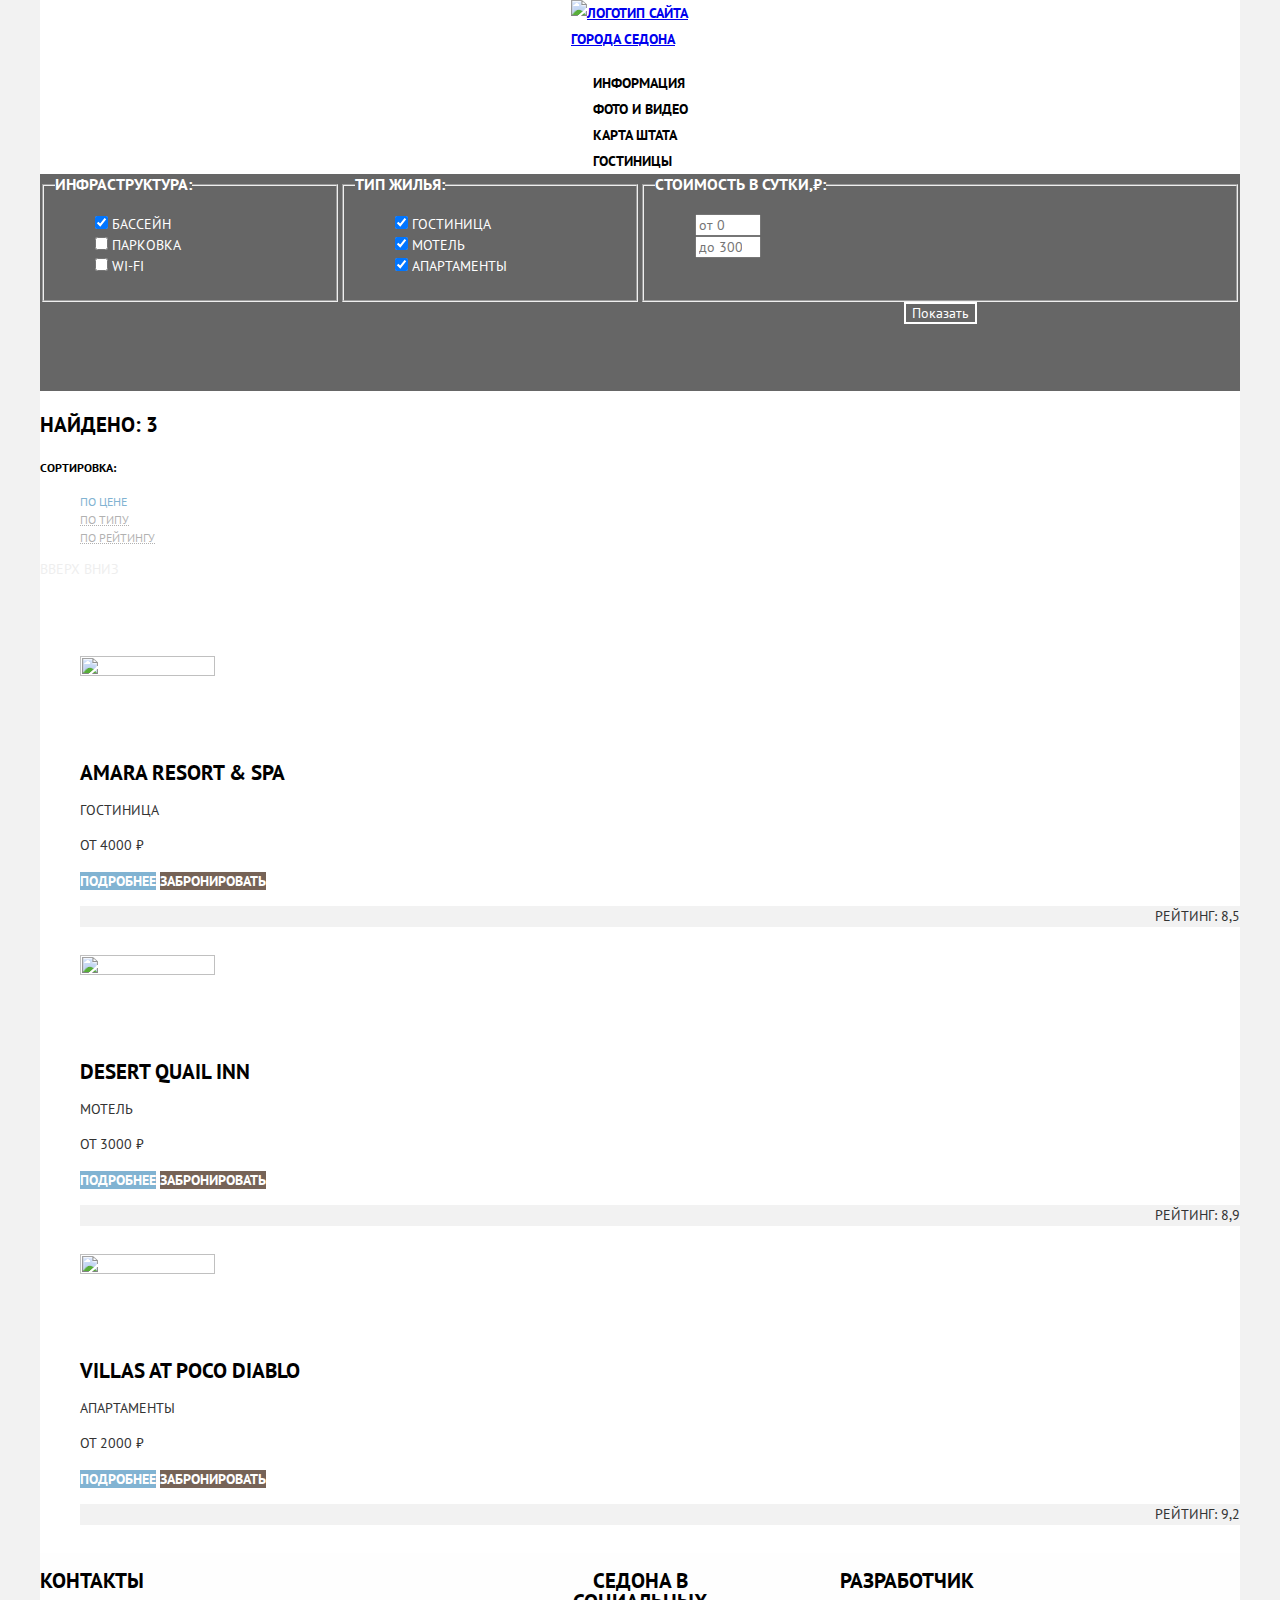
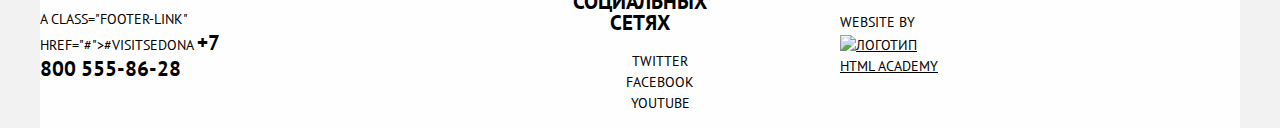
==== catalog.html @ a3d682d3 "Сетка на гридах для внутренней страницы" ====
<!DOCTYPE html>
<html lang="ru">
  <head>
    <meta charset="UTF-8">
    <title>HTML Academy: Седона</title>
    <link rel="icon" href="favicon.ico">
    <link rel="stylesheet" href="https://fonts.googleapis.com/css2?family=PT+Sans:wght@400;700&display=swap">
    <link href="css/normalize.css" rel="stylesheet">
    <link href="css/style.css" rel="stylesheet"> 
  </head>

  <body class="page-body">

    <div class="container">
      <header class="main-header">
        <nav class="main-navigation">
          <a class="main-header-logo" href="index.html">
            <img class="images" src="img/logo.png" width="138" height="70" alt="Логотип сайта города Седона">
          </a>
          <ul class="site-navigation">
            <li><a href="#">Информация</a></li>
            <li><a href="#">Фото и видео</a></li>
            <li><a href="#">Карта штата</a></li>
            <li><a>Гостиницы</a></li>
          </ul>         
        </nav> 
      </header>

      <main class="catalog-container">
        
        <!--<h1 class="visually-hidden">Каталог гостиниц</h1>-->
        <section class="filters">
          <!--<h2 class="visually-hidden">Критерии поиска</h2>-->
          <form class="filter" action="https://echo.htmlacademy.ru" method="get">
            <fieldset>
              <legend>Инфраструктура:</legend>
              <ul>
                <li class="filter-option">
                  <input class="filter-input-checkbox" type="checkbox" name="pool" id="pool-filter" checked>
                  <label for="pool-filter">Бассейн</label>
                </li>
                <li class="filter-option">
                  <input class="filter-input-checkbox" type="checkbox" name="parking" id="parking-filter">
                  <label for="parking-filter">Парковка</label>
                </li>
                <li class="filter-option">
                  <input class="filter-input-checkbox" type="checkbox" name="Wi-Fi" id="wi-fi-filter" />
                  <label for="wi-fi-filter">Wi-Fi</label>
                </li>
              </ul>
            </fieldset>
            <fieldset>
              <legend>Тип жилья:</legend>
              <ul>
                <li class="filter-option">
                  <input class="filter-input-checkbox" type="checkbox" name="hotel" id="hotel-filter" checked>
                  <label for="hotel-filter">Гостиница</label>
                </li>
                <li class="filter-option">
                  <input class="filter-input-checkbox" type="checkbox" name="motel" id="motel-filter" checked>
                  <label for="motel-filter">Мотель</label>
                </li>
                <li class="filter-option">
                  <input class="filter-input-checkbox" type="checkbox" name="apartments" id="apartments-filter" checked>
                  <label for="apartments-filter">Апартаменты</label>
                </li>
              </ul>
            </fieldset>
            <fieldset>
              <legend>Стоимость в сутки,<span>&#8381;</span>:</legend>
              <ul>
                <li>
                  <input type="number" name="cost" id="cost-from" value="min" placeholder="от 0" min="0" max="3000">
                  <label for="cost-from"></label>
                </li>
                <li>
                  <input type="number" name="cost" id="cost-up-to" value="max" placeholder="до 3000" min="0" max="3000"/>
                  <label for="cost-up-to"></label>
                </li>
              </ul>
              <!--
                <div>
                  <button class="cost-from-button" type="button">От</button>
                  <button class="cost-up-to-button" type="button">До</button>
                </div>
              -->
            </fieldset>
            <button class="filter-button" type="submit">Показать</button>
          </form>
        </section>
        <section class="catalog">
          <!--<h2 class="visually-hidden">Результаты поиска</h2>-->
          <div class="sorting">
            <h3>Найдено: 3</h3>
            <h4>Сортировка:</h4>
              <ul class="sorting-list">
                <li class="sorting-current"><a>По цене</a></li>
                <li><a href="#">По типу</a></li>
                <li><a href="#">По рейтингу</a></li>
              </ul>
            <div class="pages">  
            <a href="#">ВВерх</a>
            <a href="#">Вниз</a>
            </div>
          </div>  
          <!--<h5 class="visually-hidden">Подробное описание</h5>-->
            <ul class="catalog-list">
              <li class="catalog-item">
                <p>
                  <img class="images" src="img/catalog/hotel.jpg" width="135" height="90" alt="" >
                </p>
                <a class="title-item" href="#">Amara Resort & Spa</a>
                <!--Здесь будут звёзды -->
                <p>Гостиница</p>
                <p>От 4000 <span>&#8381;</span></p>
                <a class="detailed-button" href="#">Подробнее</a>
                <a class="order-button" href="#">Забронировать</a>
                <p class="rating">Рейтинг: 8,5</p>
              </li>
              <li class="catalog-item">
                <p>
                  <img class="images" src="img/catalog/motel.jpg" width="135" height="90" alt="" >
                </p>
                <a class="title-item" href="#">Desert Quail Inn</a>
                <!--Здесь будут звёзды -->
                <p>Мотель</p>
                <p>От 3000 <span>&#8381;</span></p>
                <a class="detailed-button"  href="#">Подробнее</a>
                <a class="order-button" href="#">Забронировать</a>
                <p class="rating">Рейтинг: 8,9</p>
              </li>
              <li class="catalog-item">
                <p>
                  <img class="images" src="img/catalog/apartments.jpg" width="135" height="90" alt="">
                </p>
                <a class="title-item" href="#">Villas at Poco Diablo</a>
                <!--Здесь будут звёзды -->
                <p>Апартаменты</p>
                <p>От 2000 <span>&#8381;</span></p>
                <a class="detailed-button" href="#">Подробнее</a>
                <a class="order-button" href="#">Забронировать</a>
                <p class="rating">Рейтинг: 9,2</p>
              </li>
            </ul>
        </section>
      </main>

      <footer class="main-footer">
        <div class="footer-container">
          <section class="footer-contacts">
            <h2 class="visually-hidden">Контакты</h2>
            a class="footer-link" href="#">#VISITSEDONA</a>
            <a class="footer-phone" href="tel:+78005558628">+7 800 555-86-28</a>
          </section>
  
          <section class="footer-social">
            <h2 class="visually-hidden">Седона в социальных сетях</h2>
            <ul>
              <li>
                <a class="social-button" href="#">Twitter</a>
              </li>
              <li> 
                <a class="social-button" href="#">Facebook</a>
              </li>
              <li>
                <a class="social-button" href="#">YouTube</a>
              </li>
            </ul>
          </section>
  
          <section class="footer-copyright">
            <h2 class="visually-hidden">Разработчик</h2>
            <span>website by</span>
            <a class="academy-link" href="https://htmlacademy.ru/intensive/htmlcss">
              <img class="images" src="img/logo_htmlacademy.svg" width="115" height="33.03" alt="Логотип HTML Academy">
            </a>
          </section>
        </div>
      </footer>
    </div>
  </body>
</html>
---- css/style.css ----
/* Variables */

:root {
    --basic-black: #000000;
    --basic-light-black: #333333;
    --basic-white: #FFFFFF;
    --basic-to-white: #FFFFFFE5;
    --basic-blue: #81B3D2;
    --basic-gray: #EEEEEE;
    --basic-brown: #766357;
    --basic-light-gray: #F2F2F2;
    --basic-dark-gray: #ABABAB;
    --basic-dark: #6A6A6A;
    --basic-neutral: #CACACA;
    --basic-extra-light: #A9A9A9;
    --basic-ultra-gray: #666666;
    
    --special-blue: #669EC0;
    --special-activ-blue: #5496BD;
    --special-brown: #604E43;
    --special-activ-brown: #503E33;
    --special-gray: #EBEBEB;
    --special-activ-gray: #BDBBBC;
    --special-focus-gray: #E5E5E5;
}

/* Global */

.page-body {
    min-width: 1200px;
    margin: 0;
    padding: 0;
    font-family: "PT Sans", Arial, sans-serif;
    font-size: 14px;
    line-height: 21px;
    font-weight: 400;
    color: var(--basic-black);
    text-transform: uppercase;
    background-color: var(--basic-light-gray);
      
    min-height: 100%;
    display: grid;
    grid-template-rows: min-content 1fr min-content;
    align-content: start;
}

.images{
    max-width: 100%;
    height: auto;
    display: block;
}

/* Grid */

.page {
    height: 100%;
}

.container {
    width: 1200px;
    margin: 0 auto;
    padding: 0 10px;
}

.main-container {
    background-color: var(--basic-white);
}

/* Main navigation */

.main-navigation {
    display: grid;
    line-height: 26px;
    font-weight: 700;
    color: var(--basic-black);
    background-color: var(--basic-white);
    margin: 0 auto;
    padding: 0 10px;
}  


/* Logo */

.main-header-logo {
    justify-self: center;
}

.site-navigation {
    margin: 0 auto;
    padding: 0 10px;
    list-style: none;
    color: var(--basic-black);
}

.site-navigation a {
    color: var(--basic-black);
    text-decoration: none;
    
} 

.site-navigation a:hover {
    color: var(--basic-blue);  
}

.site-navigation a:active {
    opacity: 0.3;
    color: var(--basic-black);
}

/* Salutation */

.salutation-images {
    display: grid;
    /*grid-template-rows:              min-content;*/
    width: 1200px;
    height:509px;
    background-color: var(--basic-gray);
    background-image: url("img/index/welcome/background-photo.jpg");
    background-position: center;
    background-repeat: no-repeat;
}

.salutation-images img {
    justify-self: center; 
}
/* Opinion */ 

.opinion {
    margin: 0 auto;
    padding: 0 10px;
    display: grid;
    grid-template-rows: min-content 1fr 1fr;
}

.opinion-title {
    text-align: center;
    font-size: 21px;
    line-height: 26px;
    font-weight:700;

}

.opinion-promo {
    text-align: center;
    line-height: 26px;
}

/* Sity, Bridge */

.city {
    display: grid;
    grid-template-columns: 1fr auto;
    color: var(--basic-white);
    background-color: var(--basic-blue);
    margin: 0 auto;
    padding-left: 10px;
    text-align: center;
}

.bridge  {
    display: grid;
    grid-template-columns: auto 1fr;
    color: var(--basic-white);
    background-color: var(--basic-blue);
    margin: 0;
    padding-right: 10px;
    text-align: center;
}

.city h3,
.bridge h3 {
    font-size: 21px;
    font-weight:700;
}

/* Recommendations */

.recommendations {
    margin-bottom: 82px;
}

.recommendations-list {
    display: grid;
    grid-template-columns: 1fr 1fr 1fr;
    column-gap: 120px;
    margin: 0;
    padding: 0;
    list-style: none;
}

.recommendations-item {
    text-align: center;
}

.recommendations-item p {
    margin: 0 10px;
}

.subtitle {
    font-size: 21px;
    font-weight:700;
}

/* Advantages */

.advantages {
    background-color: var(--basic-gray);
}

.advantages-list {
    display: grid;
    grid-template-columns: 1fr 1fr 1fr;
    column-gap: 118px;    /* должны быть разные значения*/
    margin: 0;
    padding: 0;
    list-style: none;
}

.advantages-item {
    text-align: center;
}

/* Search */

.search {
    display: grid;
    grid-template-rows: 1fr 1fr min-content;
}

.search-question {
    text-align: center;
    font-size: 30px;
    line-height: 24px;
    font-weight:700; 
}

.search-info {
    text-align: center;
    line-height: 24px;
}

/* Search-button */

.search-button {
    font-size: 21px;
    line-height: 26px;
    font-weight:700;
    text-align: center;
    color: var(--basic-white);
    vertical-align: middle;
    text-transform: uppercase;
    background-color: var(--basic-brown);
    border: none;
    justify-self: center;
}

.search-button:hover {
    background-color: var(--special-brown);
}

.search-button:active {
    color: rgba(163, 55, 55, 0.3);
    background-color: var(--special-activ-brown);
}

/* Reservation */

.reservation-in,
.reservation-out,
.reservation-item {
    font-weight: 700;
    font-size: 14px;
    line-height: 26px;
}

.reservation-data,
.reservation-people {
    color: var(--basic-black);
    font-weight: 700;
    text-transform: uppercase; 
    background-color: var(--basic-light-gray);
    border: none;
}

.reservation-data:hover,
.reservation-people:hover {
    background-color: var(--special-gray);
    border: none;
}

.reservation-data:focus,
.reservation-people:focus {
    background-color: var(--basic-white);
    border: 2px solid var(--special-focus-gray) ;
}

/*
.calendar,
.minus-button,
.plus-button {
    color: var(--basic-extra-light);
}

.calendar:hover,
.minus-button:hover,
.plus-button:hover {
    color: var(--basic-black);
}

.calendar:focus,
.minus-button:focus,
.plus-button:focus {
    color: var(--basic-blue);
}

*/

.reservation-button {
    font-size: 21px;
    line-height: 27px;
    color: var(--basic-white);
    text-decoration: none;
    font-weight: 700;
    text-align: center;
    vertical-align: middle;
    text-transform: uppercase;
    background-color: var(--basic-blue);
    border: none;
}

.reservation-button:hover {
    background-color: var(--special-blue);
}

.reservation-button:active {
    color: rgba(163, 55, 55, 0.3);
    background-color: var(-special-activ-blue);
}

/* Filters */

.catalog-container {
    display: grid;
    grid-template-rows: 217px 1fr;
}

.filter {
    display: grid;
    grid-template-columns:1fr 1fr 50%;
    align-content: start;
    height:217px;
    color: var(--basic-white);
    background-color: var(--basic-ultra-gray);
    background-image: url("img/catalog/background.jpg");
    background-repeat: repeat;
    margin-bottom: 29px;
    padding: 0;
}

.filter legend {
    font-size: 16px;
    line-height: 21px;
    font-weight: 700;
}

.filter ul {
    list-style: none;
}

.filter-input-checkbox + label,
.filter-input-checkbox:hover + label,
.filter-input-checkbox:focus + label {
    color: var(--basic-white);
}

.number {
    border: 2px solid var(--basic-white);
}

.filter-button {
    color: var(--basic-white);
    background-color: rgba(255,255,255,0);
    border: 2px solid var(--basic-white);
    grid-column: 3 / -1;
    justify-self: center;
}

.filter-button:hover,
.filter-button:focus,
.filter-button:active {
    color: var(--basic-black);
    background-color: var(--basic-white);
}

/* Catalog */

.site-navigation-current a:not([href]) {
    color: var(--basic-brown);
}

.catalog {
    background-color: var(--basic-white);
}

.sorting {
    grid-column: 1 / -1;
    padding: 0;
    margin: 0; 
    margin-bottom: 62px;
}

.sorting h3 {
    font-size: 21px;
    line-height: 26px;
}

.sorting h4 {
    font-size: 12px;
    line-height: 18px;
}

.sorting-list {
    list-style: none;
    font-size: 12px;
    line-height: 18px;
}

.sorting a {
    color: var(--basic-black);
    opacity: 0.3;
    text-decoration: underline dotted;
}

.sorting a:hover {
    color: var(--basic-blue);
    text-decoration: none;
    opacity: 1;
    text-decoration: underline dotted;
}

.sorting a:active {
    color: var(--basic-black);
    text-decoration: none;
}

.sorting-current a,
.sorting-current a:hover,
.sorting-current a:focus,
.sorting-current a:active {
    color: var(--basic-blue);
    text-decoration: none;
    opacity: 1;
}

.pages a {
    color: var(--basic-neutral);
    text-decoration: none;
}

.pages a:hover {
    color: var(--basic-black);
}

.pages a:active {
    color: var(--basic-blue);
}

/* Catalog-list */

.catalog-list {
    display: grid;
    grid-template-rows: 1fr 1fr 1fr;
    list-style: none;
}

.title-item {
    font-size: 21px;
    line-height: 26px;
    font-weight: bold;
    color: var(--basic-black);
    text-decoration: none;
    text-transform: uppercase;
}

.title-item:hover {
    color: var(--basic-blue);
}

.title-item:active {
    color: var(--basic-black);
    opacity: 0.3;
}

.detailed-button {
    font-size: 14px;
    line-height: 21px;
    color: var(--basic-white);
    text-decoration: none;
    font-weight: 700;
    text-align: center;
    vertical-align: middle;
    text-transform: uppercase;
    background-color: var(--basic-blue);
    border: none;
}

.detailed-button:hover {
    background-color: var(--special-blue);
}

.detailed-button:active {
    color: rgba(163, 55, 55, 0.3);
    background-color: var(-special-activ-blue);
}

.order-button {
    font-size: 14px;
    line-height: 21px;
    font-weight:700;
    text-align: center;
    color: var(--basic-white);
    text-decoration: none;
    vertical-align: middle;
    text-transform: uppercase;
    background-color: var(--basic-brown);
    border: none;
}

.order-button:hover {
    background-color: var(--special-brown);
}

.order-button:active {
    color: rgba(163, 55, 55, 0.3);
    background-color: var(--special-activ-brown);
}

.catalog-item p {
    color: var(--basic-light-black);
}

.rating {
    color: var(--basic-ultra-gray);
    background-color: var(--basic-light-gray);
    text-align: right;
}


/* Main-footer */

.main-footer {
    
    color: var(--basic-black);
    background-color: rgba(255,255,255,0.9);
}

.footer-container {
    display: grid;
    grid-template-columns: 1fr 1fr 1fr;
}

.footer-contacts{
    margin: 0;
    width: 200px;
}

.footer-contacts a,
.footer-contacts a:hover,
.footer-contacts a:focus,
.footer-contacts a:active {
    font-size: 21px;
    line-height: 26px;
    font-weight: 700;
    color: var(--basic-black);
    text-decoration: none;
}

.footer-social {
    width: 150px;
    justify-self: center;
    text-align: center;
}
  
.footer-social ul {
    list-style: none;
}

/* Social button */
  
.social-button {
    color: inherit;
    text-decoration: none;
}
  
.social-button:hover {
    background-color: var(--special-blue);
}
  
.social-button:active {
    color: rgba(255,255,255,0.3);
    background-color: var(-special-activ-blue);
}

.footer-copyright {
    max-width: 150px;
    margin: 0;
}

.footer-copyright span {
    line-height: 26px;
}

.academy-link {
    color: inherit;
}

.academy-link:hover {
    color: var(--basic-blue);
}

.academy-link:active {
    color: var(--special-activ-gray);
}
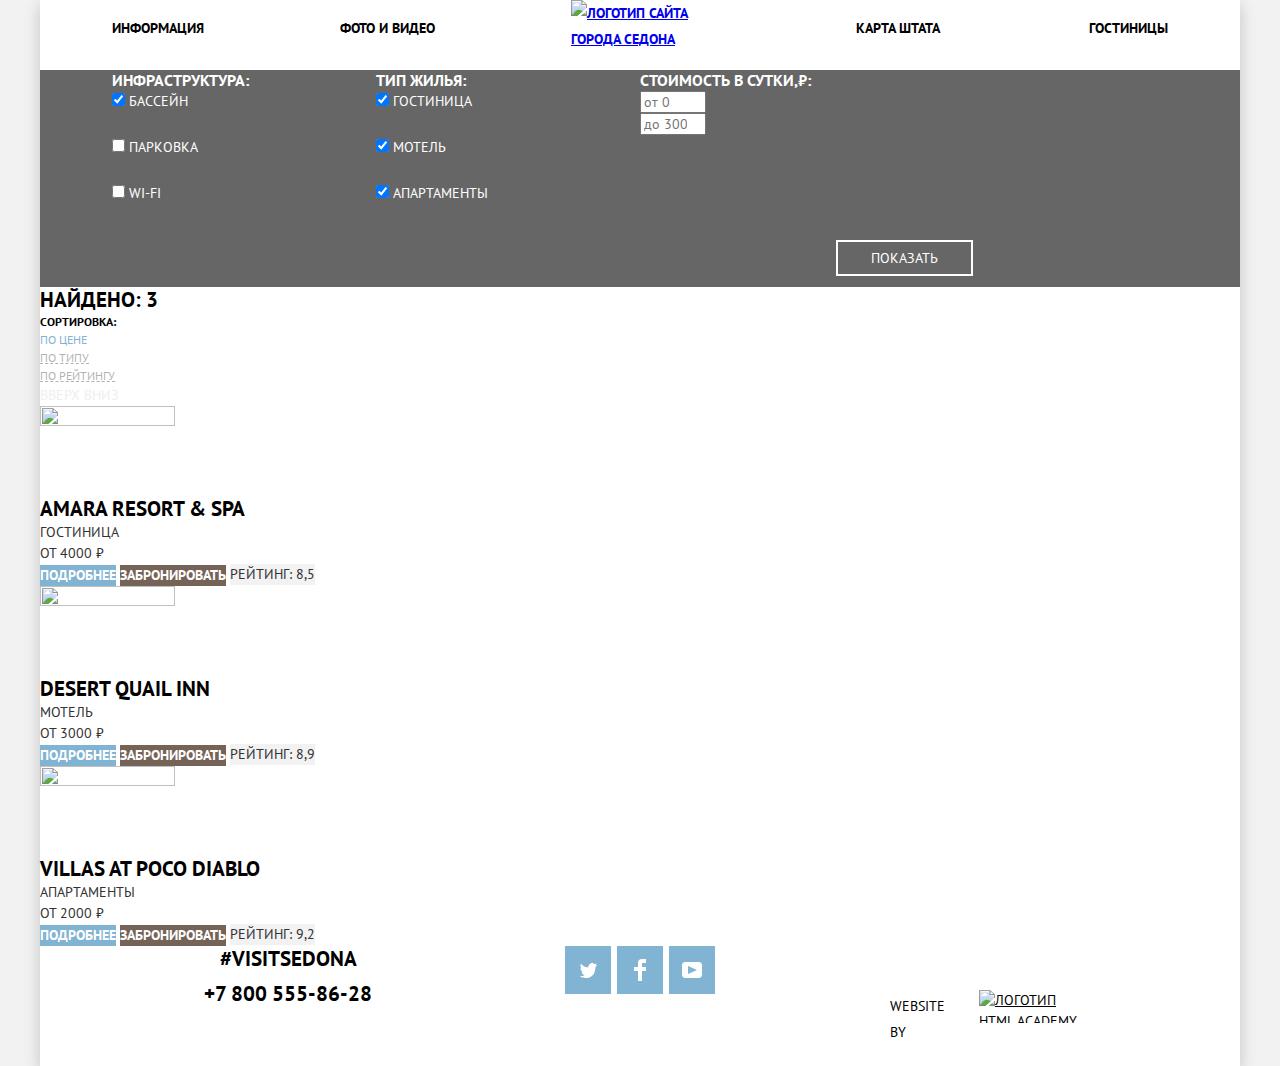
==== commit 7751c3c8: "Правки главной страницы" ====
--- a/catalog.html
+++ b/catalog.html
@@ -17,20 +17,22 @@
           <a class="main-header-logo" href="index.html">
             <img class="images" src="img/logo.png" width="138" height="70" alt="Логотип сайта города Седона">
           </a>
-          <ul class="site-navigation">
-            <li><a href="#">Информация</a></li>
-            <li><a href="#">Фото и видео</a></li>
-            <li><a href="#">Карта штата</a></li>
-            <li><a>Гостиницы</a></li>
-          </ul>         
+          <div class="main-navigation-wrapper">
+            <ul class="site-navigation">
+              <li><a href="#">Информация</a></li>
+              <li><a href="#">Фото и видео</a></li>
+              <li><a href="#">Карта штата</a></li>
+              <li><a class="site-navigation-current">Гостиницы</a></li>
+            </ul>   
+          </div>        
         </nav> 
       </header>
 
       <main class="catalog-container">
         
-        <!--<h1 class="visually-hidden">Каталог гостиниц</h1>-->
+        <h1 class="visually-hidden">Каталог гостиниц</h1>
         <section class="filters">
-          <!--<h2 class="visually-hidden">Критерии поиска</h2>-->
+          <h2 class="visually-hidden">Критерии поиска</h2>
           <form class="filter" action="https://echo.htmlacademy.ru" method="get">
             <fieldset>
               <legend>Инфраструктура:</legend>
@@ -89,7 +91,7 @@
           </form>
         </section>
         <section class="catalog">
-          <!--<h2 class="visually-hidden">Результаты поиска</h2>-->
+          <h2 class="visually-hidden">Результаты поиска</h2>
           <div class="sorting">
             <h3>Найдено: 3</h3>
             <h4>Сортировка:</h4>
@@ -103,7 +105,7 @@
             <a href="#">Вниз</a>
             </div>
           </div>  
-          <!--<h5 class="visually-hidden">Подробное описание</h5>-->
+          <h5 class="visually-hidden">Подробное описание</h5>
             <ul class="catalog-list">
               <li class="catalog-item">
                 <p>
@@ -149,7 +151,7 @@
         <div class="footer-container">
           <section class="footer-contacts">
             <h2 class="visually-hidden">Контакты</h2>
-            a class="footer-link" href="#">#VISITSEDONA</a>
+            <a class="footer-link" href="#">#VISITSEDONA</a>
             <a class="footer-phone" href="tel:+78005558628">+7 800 555-86-28</a>
           </section>
   
@@ -157,13 +159,22 @@
             <h2 class="visually-hidden">Седона в социальных сетях</h2>
             <ul>
               <li>
-                <a class="social-button" href="#">Twitter</a>
-              </li>
-              <li> 
-                <a class="social-button" href="#">Facebook</a>
+                <a class="social-button" href="#">
+                  <span class="visually-hidden">Twitter</span>
+                  <svg width="17" height="17" fill="none" xmlns="http://www.w3.org/2000/svg"><path d="M10.95 1.144c1.685-.496 2.984.27 3.577 1.18.673-.232 1.331-.482 2.011-.709a2.345 2.345 0 01-.857 1.768c.685.17 1.304-.49 1.304-.49-.169 1-1.006 1.787-1.563 2.023-.231 6.75-3.175 11.217-10.077 11.082h-.446c-.41 0-4.164-.46-4.898-1.887 2.271.196 3.893-.422 4.693-1.177-.96-.3-2.679-.477-2.979-2.95.349.106.564.228 1.19.12C1.705 9.246.374 8.53.448 6.33c.285.328 1.067.536 1.34.472-.703-.24-1.97-3.36-.894-4.952 1.818 1.854 3.735 3.606 7.152 3.773.208-2.293 1.137-3.83 2.904-4.479z" fill="#fff"/></svg>
+                </a>
               </li>
               <li>
-                <a class="social-button" href="#">YouTube</a>
+                <a class="social-button" href="#">
+                  <span class="visually-hidden">Facebook</span>
+                  <svg width="12" height="22" fill="none" xmlns="http://www.w3.org/2000/svg"><path d="M12 4V0H8a4 4 0 00-4 4v4H0v4h4v10h4V12h4V8H8V4h4z" fill="#fff"/></svg>
+                </a>
+              </li>
+              <li>
+                <a class="social-button" href="#">
+                  <span class="visually-hidden">YouTube</span>
+                  <svg width="20" height="16" fill="none" xmlns="http://www.w3.org/2000/svg"><path fill-rule="evenodd" clip-rule="evenodd" d="M3 0h14c1.65 0 3 1.35 3 3v10c0 1.65-1.35 3-3 3H3c-1.65 0-3-1.35-3-3V3c0-1.65 1.35-3 3-3zm3.027 4.002v7.996L15.014 8 6.027 4.002z" fill="#fff"/></svg>
+                </a>
               </li>
             </ul>
           </section>
--- a/css/style.css
+++ b/css/style.css
@@ -50,6 +50,19 @@
     display: block;
 }
 
+.visually-hidden {
+    position: absolute;
+    width: 1px;
+    height: 1px;
+    margin: -1px;
+    border: 0;
+    padding: 0;
+    white-space: nowrap;
+    clip-path: inset(100%);
+    clip: rect(0 0 0 0);
+    overflow: hidden;
+}
+
 /* Grid */
 
 .page {
@@ -59,10 +72,8 @@
 .container {
     width: 1200px;
     margin: 0 auto;
-    padding: 0 10px;
-}
-
-.main-container {
+    padding: 0;
+    box-shadow: 0px 5px 15px rgba(0, 1, 1, 0.2);
     background-color: var(--basic-white);
 }
 
@@ -72,30 +83,55 @@
     display: grid;
     line-height: 26px;
     font-weight: 700;
-    color: var(--basic-black);
-    background-color: var(--basic-white);
+    min-height: 70px;
+    color: var(--basic-black);
     margin: 0 auto;
     padding: 0 10px;
 }  
 
-
 /* Logo */
 
 .main-header-logo {
-    justify-self: center;
+    width: 138px;
+    height: 70px;
+    position: absolute;
+    margin-left: 521px;
+
 }
 
 .site-navigation {
-    margin: 0 auto;
-    padding: 0 10px;
+    display: flex;
+    flex-wrap: wrap;
+    margin: 0;
+    padding: 0 62px;
+    min-height: 56px;
     list-style: none;
     color: var(--basic-black);
 }
 
+.site-navigation li{
+    width: 228px;  
+}
+.site-navigation li:nth-child(2) {
+    margin-right: 144px;
+}
+
+.site-navigation li:nth-child(1),
+.site-navigation li:nth-child(2) {
+    text-align: left;
+}
+
+.site-navigation li:nth-child(3),
+.site-navigation li:nth-child(4) {
+    text-align: right;
+}
+
+
 .site-navigation a {
     color: var(--basic-black);
     text-decoration: none;
-    
+    display: block;
+    margin:15px 0;
 } 
 
 .site-navigation a:hover {
@@ -107,15 +143,21 @@
     color: var(--basic-black);
 }
 
+.site-navigation-current {
+    color: var(--basic-brown);
+}
+
 /* Salutation */
 
 .salutation-images {
     display: grid;
+    align-items: end;
     /*grid-template-rows:              min-content;*/
+    text-align: center;
     width: 1200px;
     height:509px;
     background-color: var(--basic-gray);
-    background-image: url("img/index/welcome/background-photo.jpg");
+    background-image: url("../img/index/welcome/background-photo.jpg");
     background-position: center;
     background-repeat: no-repeat;
 }
@@ -126,10 +168,9 @@
 /* Opinion */ 
 
 .opinion {
+    min-height: 216px;
     margin: 0 auto;
     padding: 0 10px;
-    display: grid;
-    grid-template-rows: min-content 1fr 1fr;
 }
 
 .opinion-title {
@@ -137,12 +178,13 @@
     font-size: 21px;
     line-height: 26px;
     font-weight:700;
-
+    margin: 0;
 }
 
 .opinion-promo {
     text-align: center;
     line-height: 26px;
+    margin: 0;
 }
 
 /* Sity, Bridge */
@@ -155,6 +197,7 @@
     margin: 0 auto;
     padding-left: 10px;
     text-align: center;
+    
 }
 
 .bridge  {
@@ -169,10 +212,16 @@
 
 .city h3,
 .bridge h3 {
+    margin: 0;
     font-size: 21px;
     font-weight:700;
 }
 
+.city p,
+.bridge p {
+    margin: 0 10px; 
+}
+
 /* Recommendations */
 
 .recommendations {
@@ -182,7 +231,6 @@
 .recommendations-list {
     display: grid;
     grid-template-columns: 1fr 1fr 1fr;
-    column-gap: 120px;
     margin: 0;
     padding: 0;
     list-style: none;
@@ -199,6 +247,7 @@
 .subtitle {
     font-size: 21px;
     font-weight:700;
+    margin: 0;
 }
 
 /* Advantages */
@@ -210,14 +259,19 @@
 .advantages-list {
     display: grid;
     grid-template-columns: 1fr 1fr 1fr;
-    column-gap: 118px;    /* должны быть разные значения*/
-    margin: 0;
-    padding: 0;
+    margin: 0;
+    padding: 0;
+    min-height: 256px;
     list-style: none;
 }
 
 .advantages-item {
     text-align: center;
+    margin: 0;
+}
+
+.advantages-item p {
+    margin: 0 10px; 
 }
 
 /* Search */
@@ -231,27 +285,33 @@
     text-align: center;
     font-size: 30px;
     line-height: 24px;
-    font-weight:700; 
+    font-weight:700;
+    margin: 0; 
 }
 
 .search-info {
     text-align: center;
     line-height: 24px;
+    margin: 0;
 }
 
 /* Search-button */
 
 .search-button {
+    display:block;
+    width: 568px;
+    height: 86px;
     font-size: 21px;
     line-height: 26px;
     font-weight:700;
     text-align: center;
     color: var(--basic-white);
-    vertical-align: middle;
     text-transform: uppercase;
     background-color: var(--basic-brown);
     border: none;
     justify-self: center;
+    margin: 0;
+    padding: 0;
 }
 
 .search-button:hover {
@@ -259,27 +319,81 @@
 }
 
 .search-button:active {
-    color: rgba(163, 55, 55, 0.3);
+    color: rgba(255, 255, 255, 0.3);
     background-color: var(--special-activ-brown);
 }
 
 /* Reservation */
+
+.reservation {
+    width: 568px;
+    align-items: center;
+    justify-self: center;
+
+}
+
+.reservation-form {
+    display: flex;
+    flex-wrap: wrap;
+    width: 458px;
+    align-items: center;
+    justify-self: center;
+}
 
 .reservation-in,
 .reservation-out,
-.reservation-item {
+.reservation-adults,
+.reservation-kids {
     font-weight: 700;
     font-size: 14px;
     line-height: 26px;
-}
-
-.reservation-data,
-.reservation-people {
+    margin: 0;
+}
+
+.reservation-in {
+    margin-top: 55px;
+    margin-bottom: 29px;
+    width: 458px;
+}
+
+.reservation-out {
+    margin-bottom: 30px;
+    width: 458px;
+}
+.reservation-adults {
+    margin-bottom: 54px;
+    width: 226px;
+    margin-right: 53px;
+}
+
+.reservation-kids {
+    margin-bottom: 54px;
+    width: 179px;
+}
+
+.reservation-data {
+    width: 346px;
+    height: 38px;
     color: var(--basic-black);
     font-weight: 700;
     text-transform: uppercase; 
     background-color: var(--basic-light-gray);
     border: none;
+    box-sizing: border-box;
+    margin: 0;
+    padding: 0;
+}
+
+.reservation-people {
+    width: 114px;
+    height: 38px;
+    color: var(--basic-black);
+    font-weight: 700;
+    text-transform: uppercase; 
+    background-color: var(--basic-light-gray);
+    border: none;
+    margin: 0;
+    padding: 0;
 }
 
 .reservation-data:hover,
@@ -294,11 +408,13 @@
     border: 2px solid var(--special-focus-gray) ;
 }
 
-/*
 .calendar,
 .minus-button,
 .plus-button {
     color: var(--basic-extra-light);
+    border: 0;
+    margin: 0;
+    padding: 0;
 }
 
 .calendar:hover,
@@ -313,19 +429,21 @@
     color: var(--basic-blue);
 }
 
-*/
-
 .reservation-button {
+    display: block;
+    width: 458px;
+    height: 58px;
     font-size: 21px;
     line-height: 27px;
     color: var(--basic-white);
     text-decoration: none;
     font-weight: 700;
     text-align: center;
-    vertical-align: middle;
     text-transform: uppercase;
     background-color: var(--basic-blue);
     border: none;
+    margin: 0;
+    padding: 0;
 }
 
 .reservation-button:hover {
@@ -333,8 +451,9 @@
 }
 
 .reservation-button:active {
-    color: rgba(163, 55, 55, 0.3);
-    background-color: var(-special-activ-blue);
+    color: rgba(255, 255, 255, 0.342);
+    
+    background-color: var(--special-activ-blue);
 }
 
 /* Filters */
@@ -347,14 +466,22 @@
 .filter {
     display: grid;
     grid-template-columns:1fr 1fr 50%;
-    align-content: start;
-    height:217px;
+    min-height:217px;
     color: var(--basic-white);
     background-color: var(--basic-ultra-gray);
     background-image: url("img/catalog/background.jpg");
     background-repeat: repeat;
-    margin-bottom: 29px;
-    padding: 0;
+    padding: 0 72px;
+}
+
+.filter fieldset {
+    margin: 0;
+    padding: 0;
+    border: none;
+}
+
+.filter-option {
+    margin-bottom: 25px;
 }
 
 .filter legend {
@@ -365,6 +492,8 @@
 
 .filter ul {
     list-style: none;
+    margin: 0;
+    padding: 0;
 }
 
 .filter-input-checkbox + label,
@@ -378,11 +507,17 @@
 }
 
 .filter-button {
+    display: block;
+    width: 137px;
+    height: 36px;
+    padding: 0;
+    margin: 0; 
     color: var(--basic-white);
     background-color: rgba(255,255,255,0);
     border: 2px solid var(--basic-white);
     grid-column: 3 / -1;
     justify-self: center;
+    text-transform: uppercase;
 }
 
 .filter-button:hover,
@@ -394,48 +529,45 @@
 
 /* Catalog */
 
-.site-navigation-current a:not([href]) {
-    color: var(--basic-brown);
-}
-
-.catalog {
-    background-color: var(--basic-white);
-}
-
 .sorting {
     grid-column: 1 / -1;
     padding: 0;
     margin: 0; 
-    margin-bottom: 62px;
 }
 
 .sorting h3 {
     font-size: 21px;
     line-height: 26px;
+    padding: 0;
+    margin: 0; 
 }
 
 .sorting h4 {
     font-size: 12px;
     line-height: 18px;
+    padding: 0;
+    margin: 0; 
 }
 
 .sorting-list {
     list-style: none;
     font-size: 12px;
     line-height: 18px;
+    padding: 0;
+    margin: 0;
 }
 
 .sorting a {
     color: var(--basic-black);
     opacity: 0.3;
-    text-decoration: underline dotted;
+    text-decoration: underline dashed;
 }
 
 .sorting a:hover {
     color: var(--basic-blue);
     text-decoration: none;
     opacity: 1;
-    text-decoration: underline dotted;
+    text-decoration: underline dashed;
 }
 
 .sorting a:active {
@@ -471,6 +603,8 @@
     display: grid;
     grid-template-rows: 1fr 1fr 1fr;
     list-style: none;
+    padding: 0;
+    margin: 0;
 }
 
 .title-item {
@@ -492,6 +626,7 @@
 }
 
 .detailed-button {
+    display: inline-block; 
     font-size: 14px;
     line-height: 21px;
     color: var(--basic-white);
@@ -509,11 +644,12 @@
 }
 
 .detailed-button:active {
-    color: rgba(163, 55, 55, 0.3);
+    color: rgba(255,255,255, 0.3);
     background-color: var(-special-activ-blue);
 }
 
 .order-button {
+    display: inline-block;
     font-size: 14px;
     line-height: 21px;
     font-weight:700;
@@ -531,35 +667,50 @@
 }
 
 .order-button:active {
-    color: rgba(163, 55, 55, 0.3);
+    color: rgba(255,255,255, 0.3);
     background-color: var(--special-activ-brown);
 }
 
 .catalog-item p {
     color: var(--basic-light-black);
-}
+    padding: 0;
+    margin: 0;
+} 
 
 .rating {
+    display: inline-block;
+    
     color: var(--basic-ultra-gray);
     background-color: var(--basic-light-gray);
     text-align: right;
 }
 
-
+/* Map */
+
+.map {
+    width: 1200px;
+    height: 594px; 
+}
 /* Main-footer */
 
 .main-footer {
-    
-    color: var(--basic-black);
-    background-color: rgba(255,255,255,0.9);
+    color: var(--basic-black);   
 }
 
 .footer-container {
     display: grid;
     grid-template-columns: 1fr 1fr 1fr;
-}
+    min-height: 120px;
+    margin: 0 auto;
+    padding: 0 72px;
+    background-color: rgba(255, 255, 255, 0.9);
+} 
 
 .footer-contacts{
+    display: flex;
+    flex-direction: column;
+    align-items: center;
+    justify-self: center;
     margin: 0;
     width: 200px;
 }
@@ -573,22 +724,34 @@
     font-weight: 700;
     color: var(--basic-black);
     text-decoration: none;
+    margin-bottom: 9px;
 }
 
 .footer-social {
-    width: 150px;
     justify-self: center;
     text-align: center;
 }
   
 .footer-social ul {
+    display: flex;
+    flex-wrap: wrap;
+    justify-content: space-between;
+    width: 150px;
     list-style: none;
+    margin: 0 auto;
+    padding: 0;
 }
 
 /* Social button */
   
 .social-button {
-    color: inherit;
+    display: flex;
+    align-items: center;
+    justify-content: center;
+    width: 46px;
+    height: 48px;
+    color: var(--basik-white);
+    background-color: var(--basic-blue);
     text-decoration: none;
 }
   
@@ -597,21 +760,32 @@
 }
   
 .social-button:active {
-    color: rgba(255,255,255,0.3);
     background-color: var(-special-activ-blue);
 }
 
+.social-button:active path {
+    fill: rgba(255, 255, 255, 0.3);
+}
+
 .footer-copyright {
-    max-width: 150px;
-    margin: 0;
+    display: flex;
+    justify-content: space-between; 
+    width: 204px;
+    margin: 0;
+    justify-self: center;
+    align-items: center;
 }
 
 .footer-copyright span {
+    width: 74px;
+    height: 26px;
     line-height: 26px;
 }
 
 .academy-link {
     color: inherit;
+    width: 115px;
+    height: 33px;
 }
 
 .academy-link:hover {
@@ -620,4 +794,9 @@
 
 .academy-link:active {
     color: var(--special-activ-gray);
+}
+
+.academy-link img {
+    width: 115px;
+    height: 33px;
 }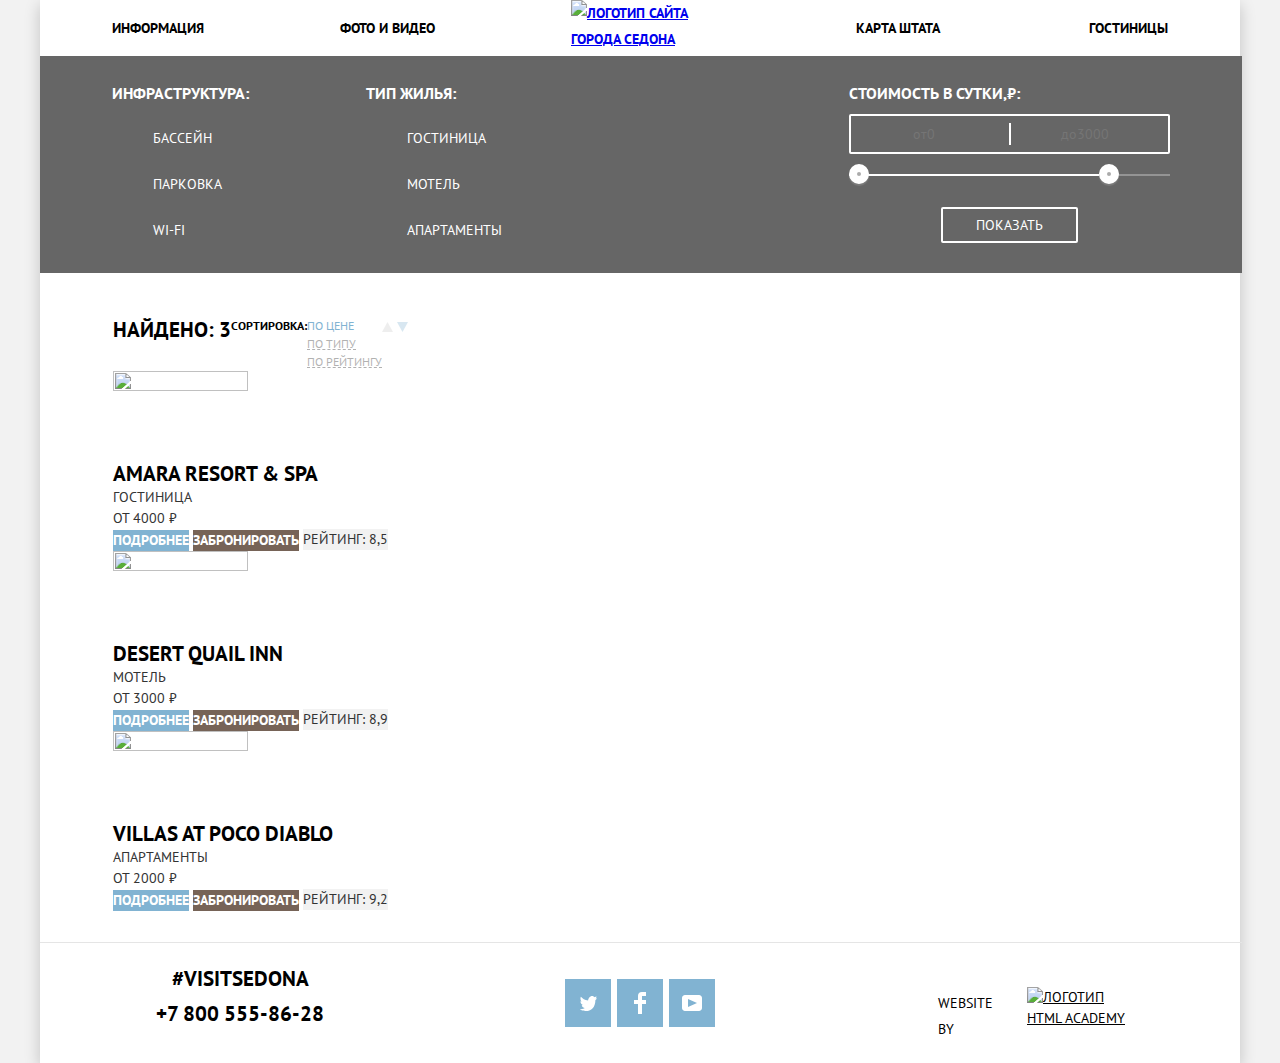
==== commit e5c7776d: "Каталог. Фильтры" ====
--- a/catalog.html
+++ b/catalog.html
@@ -22,7 +22,7 @@
               <li><a href="#">Информация</a></li>
               <li><a href="#">Фото и видео</a></li>
               <li><a href="#">Карта штата</a></li>
-              <li><a class="site-navigation-current">Гостиницы</a></li>
+              <li><a class="current">Гостиницы</a></li>
             </ul>   
           </div>        
         </nav> 
@@ -38,15 +38,15 @@
               <legend>Инфраструктура:</legend>
               <ul>
                 <li class="filter-option">
-                  <input class="filter-input-checkbox" type="checkbox" name="pool" id="pool-filter" checked>
+                  <input class="visually-hidden filter-input-checkbox" type="checkbox" name="pool" id="pool-filter" checked>
                   <label for="pool-filter">Бассейн</label>
                 </li>
                 <li class="filter-option">
-                  <input class="filter-input-checkbox" type="checkbox" name="parking" id="parking-filter">
+                  <input class="visually-hidden filter-input-checkbox" type="checkbox" name="parking" id="parking-filter">
                   <label for="parking-filter">Парковка</label>
                 </li>
                 <li class="filter-option">
-                  <input class="filter-input-checkbox" type="checkbox" name="Wi-Fi" id="wi-fi-filter" />
+                  <input class="visually-hidden filter-input-checkbox" type="checkbox" name="Wi-Fi" id="wi-fi-filter" />
                   <label for="wi-fi-filter">Wi-Fi</label>
                 </li>
               </ul>
@@ -55,39 +55,40 @@
               <legend>Тип жилья:</legend>
               <ul>
                 <li class="filter-option">
-                  <input class="filter-input-checkbox" type="checkbox" name="hotel" id="hotel-filter" checked>
+                  <input class="visually-hidden filter-input-checkbox" type="checkbox" name="hotel" id="hotel-filter" checked>
                   <label for="hotel-filter">Гостиница</label>
                 </li>
                 <li class="filter-option">
-                  <input class="filter-input-checkbox" type="checkbox" name="motel" id="motel-filter" checked>
+                  <input class="visually-hidden filter-input-checkbox" type="checkbox" name="motel" id="motel-filter" checked>
                   <label for="motel-filter">Мотель</label>
                 </li>
                 <li class="filter-option">
-                  <input class="filter-input-checkbox" type="checkbox" name="apartments" id="apartments-filter" checked>
+                  <input class="visually-hidden filter-input-checkbox" type="checkbox" name="apartments" id="apartments-filter" checked>
                   <label for="apartments-filter">Апартаменты</label>
                 </li>
               </ul>
             </fieldset>
-            <fieldset>
+            <fieldset class="filter-item">
               <legend>Стоимость в сутки,<span>&#8381;</span>:</legend>
-              <ul>
-                <li>
-                  <input type="number" name="cost" id="cost-from" value="min" placeholder="от 0" min="0" max="3000">
-                  <label for="cost-from"></label>
-                </li>
-                <li>
-                  <input type="number" name="cost" id="cost-up-to" value="max" placeholder="до 3000" min="0" max="3000"/>
-                  <label for="cost-up-to"></label>
-                </li>
-              </ul>
-              <!--
-                <div>
-                  <button class="cost-from-button" type="button">От</button>
-                  <button class="cost-up-to-button" type="button">До</button>
+              <div class="cost-control">
+                <label class="cost-control-min">
+                  <input  type="number" name="cost" id="cost-from" value="min" placeholder="от0">
+                </label>
+                <label class="cost-control-max">
+                  <input  type="number" name="cost" id="cost-up-to" value="max" placeholder="до3000">
+                </label>
+              </div>
+              <div class="range-filter">
+                <div class="range-controls">
+                  <div class="scale">
+                    <div class="bar"></div>
+                  </div>
+                  <div class="toggle toggle-min"></div>
+                  <div class="toggle toggle-max"></div>
                 </div>
-              -->
+              </div>
+              <button class="filter-button" type="submit">Показать</button>
             </fieldset>
-            <button class="filter-button" type="submit">Показать</button>
           </form>
         </section>
         <section class="catalog">
@@ -101,54 +102,58 @@
                 <li><a href="#">По рейтингу</a></li>
               </ul>
             <div class="pages">  
-            <a href="#">ВВерх</a>
-            <a href="#">Вниз</a>
+            <a href="#">
+              <svg width="11" height="10" fill="none" xmlns="http://www.w3.org/2000/svg"><path d="M5.5 0L0 10h11L5.5 0z" fill="#CACACA"/></svg>
+            </a>
+            <a href="#">
+              <svg width="11" height="10" fill="none" xmlns="http://www.w3.org/2000/svg"><path d="M5.5 10L0 0h11" fill="#81B3D2"/></svg>
+            </a>
             </div>
           </div>  
           <h5 class="visually-hidden">Подробное описание</h5>
-            <ul class="catalog-list">
-              <li class="catalog-item">
-                <p>
-                  <img class="images" src="img/catalog/hotel.jpg" width="135" height="90" alt="" >
-                </p>
-                <a class="title-item" href="#">Amara Resort & Spa</a>
-                <!--Здесь будут звёзды -->
-                <p>Гостиница</p>
-                <p>От 4000 <span>&#8381;</span></p>
-                <a class="detailed-button" href="#">Подробнее</a>
-                <a class="order-button" href="#">Забронировать</a>
-                <p class="rating">Рейтинг: 8,5</p>
-              </li>
-              <li class="catalog-item">
-                <p>
-                  <img class="images" src="img/catalog/motel.jpg" width="135" height="90" alt="" >
-                </p>
-                <a class="title-item" href="#">Desert Quail Inn</a>
-                <!--Здесь будут звёзды -->
-                <p>Мотель</p>
-                <p>От 3000 <span>&#8381;</span></p>
-                <a class="detailed-button"  href="#">Подробнее</a>
-                <a class="order-button" href="#">Забронировать</a>
-                <p class="rating">Рейтинг: 8,9</p>
-              </li>
-              <li class="catalog-item">
-                <p>
-                  <img class="images" src="img/catalog/apartments.jpg" width="135" height="90" alt="">
-                </p>
-                <a class="title-item" href="#">Villas at Poco Diablo</a>
-                <!--Здесь будут звёзды -->
-                <p>Апартаменты</p>
-                <p>От 2000 <span>&#8381;</span></p>
-                <a class="detailed-button" href="#">Подробнее</a>
-                <a class="order-button" href="#">Забронировать</a>
-                <p class="rating">Рейтинг: 9,2</p>
-              </li>
-            </ul>
+          <ul class="catalog-list">
+            <li class="catalog-item">
+              <p class="catalog-item-image">
+                <img class="images" src="img/catalog/hotel.jpg" width="135" height="90" alt="" >
+              </p>
+              <a class="title-item" href="#">Amara Resort & Spa</a>
+              <!--Здесь будут звёзды -->
+              <p>Гостиница</p>
+              <p>От 4000 <span>&#8381;</span></p>
+              <a class="detailed-button" href="#">Подробнее</a>
+              <a class="order-button" href="#">Забронировать</a>
+              <p class="rating">Рейтинг: 8,5</p>
+            </li>
+            <li class="catalog-item">
+              <p class="catalog-item-image">
+                <img class="images" src="img/catalog/motel.jpg" width="135" height="90" alt="" >
+              </p>
+              <a class="title-item" href="#">Desert Quail Inn</a>
+              <!--Здесь будут звёзды -->
+              <p>Мотель</p>
+              <p>От 3000 <span>&#8381;</span></p>
+              <a class="detailed-button"  href="#">Подробнее</a>
+              <a class="order-button" href="#">Забронировать</a>
+              <p class="rating">Рейтинг: 8,9</p>
+            </li>
+            <li class="catalog-item">
+              <p class="catalog-item-image">
+                <img class="images" src="img/catalog/apartments.jpg" width="135" height="90" alt="">
+              </p>
+              <a class="title-item" href="#">Villas at Poco Diablo</a>
+              <!--Здесь будут звёзды -->
+              <p>Апартаменты</p>
+              <p>От 2000 <span>&#8381;</span></p>
+              <a class="detailed-button" href="#">Подробнее</a>
+              <a class="order-button" href="#">Забронировать</a>
+              <p class="rating">Рейтинг: 9,2</p>
+            </li>
+          </ul>
         </section>
       </main>
 
       <footer class="main-footer">
-        <div class="footer-container">
+        <div class="footer-container footer-catalog">
           <section class="footer-contacts">
             <h2 class="visually-hidden">Контакты</h2>
             <a class="footer-link" href="#">#VISITSEDONA</a>
--- a/css/style.css
+++ b/css/style.css
@@ -80,13 +80,13 @@
 /* Main navigation */
 
 .main-navigation {
-    display: grid;
     line-height: 26px;
     font-weight: 700;
     min-height: 70px;
     color: var(--basic-black);
     margin: 0 auto;
     padding: 0 10px;
+    position: relative;
 }  
 
 /* Logo */
@@ -94,24 +94,29 @@
 .main-header-logo {
     width: 138px;
     height: 70px;
-    position: absolute;
-    margin-left: 521px;
-
+    margin: 0;
+    position: absolute;
+    top: 0;
+    left: 50%;
+    transform: translate(-50%, 0);
+    z-index: 1;
 }
 
 .site-navigation {
     display: flex;
     flex-wrap: wrap;
+    height: 56px;
     margin: 0;
     padding: 0 62px;
-    min-height: 56px;
     list-style: none;
     color: var(--basic-black);
 }
 
 .site-navigation li{
+    margin-top: 15px; 
     width: 228px;  
 }
+
 .site-navigation li:nth-child(2) {
     margin-right: 144px;
 }
@@ -130,8 +135,6 @@
 .site-navigation a {
     color: var(--basic-black);
     text-decoration: none;
-    display: block;
-    margin:15px 0;
 } 
 
 .site-navigation a:hover {
@@ -143,28 +146,41 @@
     color: var(--basic-black);
 }
 
-.site-navigation-current {
+.current {
     color: var(--basic-brown);
 }
 
 /* Salutation */
 
-.salutation-images {
-    display: grid;
-    align-items: end;
-    /*grid-template-rows:              min-content;*/
-    text-align: center;
+.salutation {
     width: 1200px;
     height:509px;
+    margin-top: -14px;
     background-color: var(--basic-gray);
     background-image: url("../img/index/welcome/background-photo.jpg");
     background-position: center;
     background-repeat: no-repeat;
-}
-
-.salutation-images img {
-    justify-self: center; 
-}
+    position: relative;
+}
+
+.salutation img {
+    display: block;
+    margin: 0 auto;
+    padding: 0;
+    padding-top: 77px;
+}
+
+.salutation::before {
+    content: "";
+    position: absolute;
+    bottom: 0;
+    width: 1200px;
+    height: 56px;
+    background-image: url("../img/index/welcome/shape.svg");
+    background-repeat: no-repeat;
+    background-position: 0 0;
+}
+
 /* Opinion */ 
 
 .opinion {
@@ -174,17 +190,24 @@
 }
 
 .opinion-title {
-    text-align: center;
     font-size: 21px;
     line-height: 26px;
     font-weight:700;
-    margin: 0;
+    width: 470px;
+	min-height: 80px;
+    text-align: center; 
+    margin: 0 auto;
+    padding: 0;
+    padding-top: 42px;
 }
 
 .opinion-promo {
     text-align: center;
     line-height: 26px;
     margin: 0;
+    padding: 0;
+    margin-top: 16px;
+    color: var(--basic-light-black);
 }
 
 /* Sity, Bridge */
@@ -195,9 +218,8 @@
     color: var(--basic-white);
     background-color: var(--basic-blue);
     margin: 0 auto;
-    padding-left: 10px;
     text-align: center;
-    
+    margin-bottom: 160px;
 }
 
 .bridge  {
@@ -206,20 +228,29 @@
     color: var(--basic-white);
     background-color: var(--basic-blue);
     margin: 0;
-    padding-right: 10px;
     text-align: center;
 }
 
-.city h3,
 .bridge h3 {
-    margin: 0;
+    display: block;
+    width: 150px;
+    height: 43px;
+    margin: 0 auto;
     font-size: 21px;
     font-weight:700;
+    margin-top: 50px;
+}
+
+.reason-nomber {
+    display: block;
+    margin-top: 25px;
+    margin-bottom: 23px;
 }
 
 .city p,
 .bridge p {
-    margin: 0 10px; 
+    margin: 0;
+    padding: 0 10px;
 }
 
 /* Recommendations */
@@ -231,13 +262,74 @@
 .recommendations-list {
     display: grid;
     grid-template-columns: 1fr 1fr 1fr;
-    margin: 0;
+    margin: 0 auto;
     padding: 0;
     list-style: none;
 }
 
 .recommendations-item {
     text-align: center;
+    margin: 0 auto;
+    padding: 0 40px;
+}
+
+.recommendation-title {
+    display: block;
+    font-size: 21px;
+    font-weight:700;
+    margin: 0 auto;
+    margin-bottom: 25px;    
+}
+
+.housing {
+    position: relative;
+}
+
+.housing::before {
+    content: "";
+    position: absolute;
+    top: -100px;
+    left: 50%;
+    width: 75px;
+    height: 72px;
+    transform: translateX(-50%);
+    background-image: url("../img/index/icon-1.svg");
+    background-repeat: no-repeat;
+    background-position: 0 0;
+}
+
+.food {
+    position: relative;
+}
+
+.food::before {
+    content: "";
+    position: absolute;
+    top: -100px;
+    left: 50%;
+    width: 75px;
+    height: 70px;
+    transform: translateX(-50%);
+    background-image: url("../img/index/icon-2.svg");
+    background-repeat: no-repeat;
+    background-position: 0 0;
+}
+
+.souvenirs {
+    position: relative;
+}
+
+.souvenirs::before {
+    content: "";
+    position: absolute;
+    top: -100px;
+    left: 50%;
+    width: 64px;
+    height: 77px;
+    transform: translateX(-50%);
+    background-image: url("../img/index/icon-3.svg");
+    background-repeat: no-repeat;
+    background-position: 0 0;
 }
 
 .recommendations-item p {
@@ -245,29 +337,35 @@
 }
 
 .subtitle {
+    display: block;
     font-size: 21px;
     font-weight:700;
-    margin: 0;
+    margin: 0 auto;
+    padding-top: 47px;
+    width: 122px;
 }
 
 /* Advantages */
 
 .advantages {
     background-color: var(--basic-gray);
+    margin-bottom: 58px;
+    padding-left: 86px;
+    padding-right: 67px;
 }
 
 .advantages-list {
-    display: grid;
-    grid-template-columns: 1fr 1fr 1fr;
-    margin: 0;
-    padding: 0;
-    min-height: 256px;
+    display: flex;
+    justify-content: space-between;
+    margin: 0;
+    padding: 0;
+    padding-bottom: 58px;
     list-style: none;
 }
 
 .advantages-item {
     text-align: center;
-    margin: 0;
+    width: 258px;
 }
 
 .advantages-item p {
@@ -278,40 +376,45 @@
 
 .search {
     display: grid;
-    grid-template-rows: 1fr 1fr min-content;
+    grid-template-rows: min-content 1fr min-content;
+    min-height: 233px;
+    text-align: center;
 }
 
 .search-question {
-    text-align: center;
     font-size: 30px;
     line-height: 24px;
     font-weight:700;
-    margin: 0; 
+    margin: 0;
+    margin-bottom: 4px;
+    
 }
 
 .search-info {
-    text-align: center;
+    display: flex;
+    width: 435px;
+    height: 95px;
+    align-items: center;
     line-height: 24px;
-    margin: 0;
+    margin: 0 auto;
 }
 
 /* Search-button */
 
 .search-button {
-    display:block;
-    width: 568px;
-    height: 86px;
+    display: inline-block;
+    text-decoration: none;
     font-size: 21px;
     line-height: 26px;
     font-weight:700;
+    width: 568px;
     text-align: center;
     color: var(--basic-white);
     text-transform: uppercase;
     background-color: var(--basic-brown);
-    border: none;
-    justify-self: center;
-    margin: 0;
-    padding: 0;
+    margin: 0 auto;
+    padding: 30px 0;
+    position: relative;
 }
 
 .search-button:hover {
@@ -327,8 +430,18 @@
 
 .reservation {
     width: 568px;
-    align-items: center;
-    justify-self: center;
+    height: 395px;
+    font-size: 14px;
+    line-height: 26px;
+    font-weight: 700;
+    margin: 0 auto;
+    margin-bottom:-395px;
+    color: var(--basic-black);
+    background-color: var(--basic-white);
+    box-shadow: 0px 7px 15px rgba(0, 1, 1, 0.15); 
+    position: absolute;
+    left: 50%;
+    transform: translateX(-50%);
 
 }
 
@@ -336,23 +449,21 @@
     display: flex;
     flex-wrap: wrap;
     width: 458px;
-    align-items: center;
-    justify-self: center;
-}
-
-.reservation-in,
-.reservation-out,
-.reservation-adults,
-.reservation-kids {
-    font-weight: 700;
-    font-size: 14px;
-    line-height: 26px;
-    margin: 0;
+    margin: 0 auto;
+    padding-top: 55px;
+}
+
+.reservation-form p {
+    display: flex;
+    justify-content: space-between;    
+    height: 38px;
+    margin: 0;
+    position: relative;
+    margin-bottom: 29px;
 }
 
 .reservation-in {
     margin-top: 55px;
-    margin-bottom: 29px;
     width: 458px;
 }
 
@@ -360,40 +471,57 @@
     margin-bottom: 30px;
     width: 458px;
 }
+
+
+.reservation-in label,
+.reservation-out label,
+.reservation-kids label,
+.reservation-adults label {
+    height: 26px;
+    align-self: center;
+}
+
+.people {
+    display: flex;
+    justify-content: space-between;
+    width: 458px;
+    margin-bottom: 25px;
+}
+
 .reservation-adults {
-    margin-bottom: 54px;
-    width: 226px;
+    width: 50%;
     margin-right: 53px;
 }
 
 .reservation-kids {
-    margin-bottom: 54px;
     width: 179px;
 }
 
 .reservation-data {
+    box-sizing: border-box;
     width: 346px;
+    font-weight: 700;
+    color: var(--basic-black);   
+    text-transform: uppercase; 
+    background-color: var(--basic-light-gray);
+    border: none;
+    box-sizing: border-box;
+    margin: 0;
+    padding-left: 15px;
+}
+
+.reservation-people {
+    box-sizing: border-box;
+    width: 114px;
     height: 38px;
     color: var(--basic-black);
     font-weight: 700;
     text-transform: uppercase; 
     background-color: var(--basic-light-gray);
     border: none;
-    box-sizing: border-box;
-    margin: 0;
-    padding: 0;
-}
-
-.reservation-people {
-    width: 114px;
-    height: 38px;
-    color: var(--basic-black);
-    font-weight: 700;
-    text-transform: uppercase; 
-    background-color: var(--basic-light-gray);
-    border: none;
-    margin: 0;
-    padding: 0;
+    margin: 0;
+    padding: 0;
+    text-align: center;   
 }
 
 .reservation-data:hover,
@@ -405,7 +533,40 @@
 .reservation-data:focus,
 .reservation-people:focus {
     background-color: var(--basic-white);
-    border: 2px solid var(--special-focus-gray) ;
+    border: 2px solid var(--special-focus-gray);
+}
+
+.calendar {
+    position: absolute;
+    top: 7px;
+    right: 8px;
+    width: 21px;
+    height: 23px;
+    background-color: transparent;
+}
+
+.minus-adults {
+    position: absolute;
+    top: 8px;
+    left: 130px; 
+}
+
+.plus-adults {
+    position: absolute;
+    top: 12px;
+    left: 200px;
+}
+
+.minus-kids {
+    position: absolute;
+    top: 8px;
+    left: 80px;
+}
+
+.plus-kids {
+    position: absolute;
+    top: 12px;
+    left: 155px;
 }
 
 .calendar,
@@ -415,35 +576,33 @@
     border: 0;
     margin: 0;
     padding: 0;
-}
-
-.calendar:hover,
-.minus-button:hover,
-.plus-button:hover {
-    color: var(--basic-black);
-}
-
-.calendar:focus,
-.minus-button:focus,
-.plus-button:focus {
-    color: var(--basic-blue);
+    cursor: pointer;
+}
+
+.calendar:hover path,
+.minus-button:hover path,
+.plus-button:hover path {
+    fill: var(--basic-black);
+}
+
+.calendar:focus path,
+.minus-button:focus path ,
+.plus-button:focus path {
+    fill: var(--basic-blue);
 }
 
 .reservation-button {
-    display: block;
     width: 458px;
-    height: 58px;
     font-size: 21px;
     line-height: 27px;
     color: var(--basic-white);
     text-decoration: none;
     font-weight: 700;
-    text-align: center;
     text-transform: uppercase;
     background-color: var(--basic-blue);
-    border: none;
-    margin: 0;
-    padding: 0;
+    margin: 0;
+    padding: 16px 0;
+    text-align: center;
 }
 
 .reservation-button:hover {
@@ -452,8 +611,14 @@
 
 .reservation-button:active {
     color: rgba(255, 255, 255, 0.342);
-    
     background-color: var(--special-activ-blue);
+}
+
+/* Map */
+
+.map {
+    width: 1200px;
+    height: 594px;
 }
 
 /* Filters */
@@ -463,15 +628,20 @@
     grid-template-rows: 217px 1fr;
 }
 
+.filters {
+    height:217px;
+    background-color: var(--basic-ultra-gray);
+    background-image: url("../img/catalog/background.jpg");
+    background-repeat: no-repeat;
+    margin-top: -14px;
+}
+
 .filter {
     display: grid;
-    grid-template-columns:1fr 1fr 50%;
-    min-height:217px;
+    grid-template-columns: 254px 483px 1fr;
     color: var(--basic-white);
-    background-color: var(--basic-ultra-gray);
-    background-image: url("img/catalog/background.jpg");
-    background-repeat: repeat;
-    padding: 0 72px;
+    margin: 0 72px;
+    padding-top: 26.5px ;
 }
 
 .filter fieldset {
@@ -488,6 +658,7 @@
     font-size: 16px;
     line-height: 21px;
     font-weight: 700;
+    margin-bottom: 24px;
 }
 
 .filter ul {
@@ -496,28 +667,135 @@
     padding: 0;
 }
 
-.filter-input-checkbox + label,
+.filter-option label {
+    position: relative;
+    display: block;
+    cursor: pointer;
+    padding-left: 41px;
+}  
+
 .filter-input-checkbox:hover + label,
 .filter-input-checkbox:focus + label {
     color: var(--basic-white);
 }
 
-.number {
+.filter-input-checkbox + label::before {
+    content: "";
+    position: absolute;
+    left: 0;
+    top: 0;
+    width: 23px;
+    height: 23px;
+    background-image: url("../img/catalog/checkbox-off.svg");
+    background-repeat: no-repeat;
+}
+
+.filter-input-checkbox:checked + label::before {
+    width: 27px;
+    height: 23px;
+    background-image: url("../img/catalog/checkbox-on.svg");
+    background-repeat: no-repeat; 
+}
+
+.filter-input-checkbox:disabled + label::before {
+    cursor: default;
+    opacity: 0.5;
+}
+
+.filter-item legend {
+    margin-bottom: 10.5px;
+}
+
+.cost-control {
+    display: flex;
+    width: 317px;
+    margin: 0;
+    padding: 0;
     border: 2px solid var(--basic-white);
-}
+    border-radius: 2px;
+    text-transform: uppercase;
+    position: relative;
+}
+
+.cost-control::before {
+    content: "";
+    position: absolute;
+    top: 7px;
+    left: 50%;
+    transform: translateX(-50%);
+    width: 2px;
+    height: 22px;
+    background-color: var(--basic-white);
+}
+
+.cost-control input {
+    height: 36px;
+    margin: 0;
+    padding: 0;
+    color: var(--basic-white);
+    background-color: transparent;
+    list-style: none;
+    border: none;
+    text-align: center;
+}   
+
+.range-controls {
+    position: relative;
+    height: 33px;
+    background-color: transparent;
+    padding-top: 20px;
+  }
+
+.range-controls .scale {
+    height: 2px;
+    background: rgba(255, 255, 255, 0.3);
+}
+
+.range-controls .bar {
+    width: 250px;
+    height: 2px;
+    background: var(--basic-white);
+}
+
+.range-controls .toggle {
+    position: absolute;
+    top: 10px;
+    left: 0;
+    width: 4px;
+    height: 4px;
+    padding: 0;
+    border: 8px solid var(--basic-white);
+    background-color: var(--basic-dark-gray);
+    border-radius: 50%;
+    box-shadow: 0 2px 1px 0 rgba(171, 171, 171, 0.3);
+    cursor: pointer;
+}
+
+.range-controls .toggle-max {
+    left: 250px;
+}
+
+
+.range-controls .toggle:hover {
+    width: 4.6px;
+    height: 4.4px;
+    border: 9px solid var(--basic-white);
+}
+
 
 .filter-button {
     display: block;
     width: 137px;
     height: 36px;
     padding: 0;
-    margin: 0; 
+    margin-bottom: 32px;
+    margin: 0 auto; 
     color: var(--basic-white);
-    background-color: rgba(255,255,255,0);
+    background-color: transparent;
     border: 2px solid var(--basic-white);
-    grid-column: 3 / -1;
-    justify-self: center;
+    border-radius: 2px;
     text-transform: uppercase;
+    cursor: pointer;
 }
 
 .filter-button:hover,
@@ -529,8 +807,18 @@
 
 /* Catalog */
 
+.catalog {
+    padding: 0 73px;
+    padding-top: 30px ;
+    padding-bottom: 31px;
+    border-bottom: 1px solid var(--special-focus-gray);
+    margin-bottom: 120px;
+}
+
 .sorting {
-    grid-column: 1 / -1;
+    display: flex;
+    justify-content: flex-start;
+    flex-wrap: wrap;
     padding: 0;
     margin: 0; 
 }
@@ -589,12 +877,12 @@
     text-decoration: none;
 }
 
-.pages a:hover {
-    color: var(--basic-black);
-}
-
-.pages a:active {
-    color: var(--basic-blue);
+.pages a:hover path {
+    fill: var(--basic-black);
+}
+
+.pages a:active path {
+    fill: var(--basic-blue);
 }
 
 /* Catalog-list */
@@ -605,6 +893,12 @@
     list-style: none;
     padding: 0;
     margin: 0;
+}
+
+.catalog-item-image {
+    width: 135px;
+    height: 90px;
+    margin: 0; 
 }
 
 .title-item {
@@ -685,25 +979,23 @@
     text-align: right;
 }
 
-/* Map */
-
-.map {
+/* Main-footer */
+
+.main-footer {
     width: 1200px;
-    height: 594px; 
-}
-/* Main-footer */
-
-.main-footer {
-    color: var(--basic-black);   
+    position: relative;
 }
 
 .footer-container {
     display: grid;
     grid-template-columns: 1fr 1fr 1fr;
+    background-color: rgba(255, 255, 255, 0.9);
     min-height: 120px;
     margin: 0 auto;
-    padding: 0 72px;
-    background-color: rgba(255, 255, 255, 0.9);
+    width: 100%;
+    position: absolute;
+    bottom: 0;
+        
 } 
 
 .footer-contacts{
@@ -712,6 +1004,7 @@
     align-items: center;
     justify-self: center;
     margin: 0;
+    margin-top: 23px;
     width: 200px;
 }
 
@@ -728,8 +1021,9 @@
 }
 
 .footer-social {
+    display: flex;
+    flex-wrap: wrap;
     justify-self: center;
-    text-align: center;
 }
   
 .footer-social ul {
@@ -740,6 +1034,7 @@
     list-style: none;
     margin: 0 auto;
     padding: 0;
+    align-items: center;
 }
 
 /* Social button */
@@ -758,13 +1053,10 @@
 .social-button:hover {
     background-color: var(--special-blue);
 }
-  
-.social-button:active {
-    background-color: var(-special-activ-blue);
-}
 
 .social-button:active path {
     fill: rgba(255, 255, 255, 0.3);
+    background-color: var(-special-activ-blue);
 }
 
 .footer-copyright {
@@ -788,15 +1080,10 @@
     height: 33px;
 }
 
-.academy-link:hover {
-    color: var(--basic-blue);
-}
-
-.academy-link:active {
-    color: var(--special-activ-gray);
-}
-
-.academy-link img {
-    width: 115px;
-    height: 33px;
-}+.academy-link:hover path {
+    fill: var(--basic-blue);
+}
+
+.academy-link:active path {
+    fill: var(--special-activ-gray);
+}
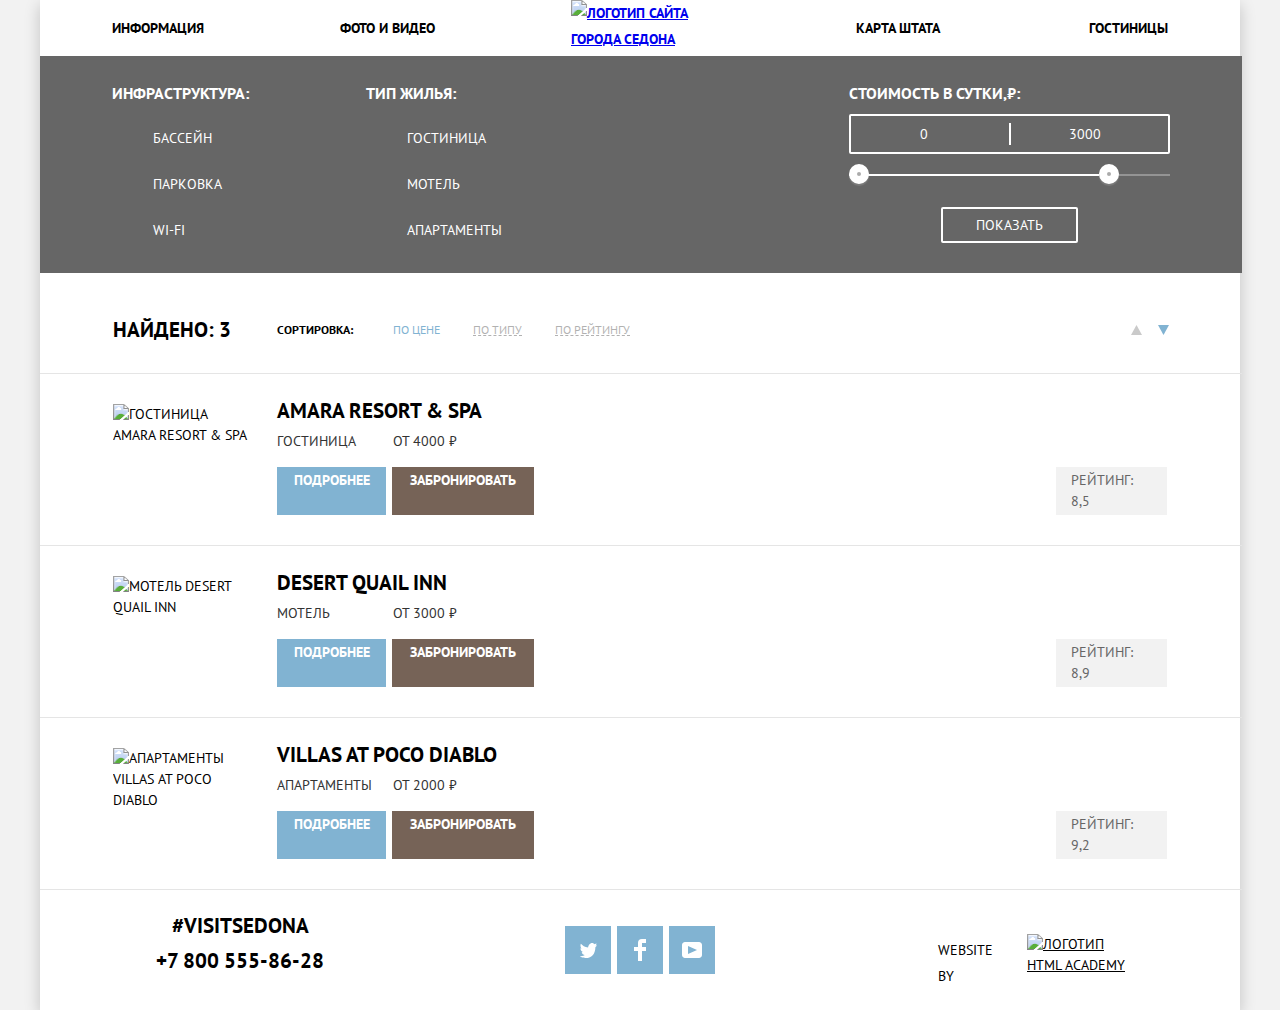
==== commit 8b36be0f: "Каталог. Исправления" ====
--- a/catalog.html
+++ b/catalog.html
@@ -72,10 +72,10 @@
               <legend>Стоимость в сутки,<span>&#8381;</span>:</legend>
               <div class="cost-control">
                 <label class="cost-control-min">
-                  <input  type="number" name="cost" id="cost-from" value="min" placeholder="от0">
+                  <input  type="number" name="cost" id="cost-from" value="0" placeholder="от0">
                 </label>
                 <label class="cost-control-max">
-                  <input  type="number" name="cost" id="cost-up-to" value="max" placeholder="до3000">
+                  <input  type="number" name="cost" id="cost-up-to" value="3000" placeholder="до3000">
                 </label>
               </div>
               <div class="range-filter">
@@ -83,8 +83,8 @@
                   <div class="scale">
                     <div class="bar"></div>
                   </div>
-                  <div class="toggle toggle-min"></div>
-                  <div class="toggle toggle-max"></div>
+                  <div class="toggle toggle-min" aria-label="Минимальная стоимость"></div>
+                  <div class="toggle toggle-max" aria-label="Максимальная стоимость"></div>
                 </div>
               </div>
               <button class="filter-button" type="submit">Показать</button>
@@ -102,10 +102,10 @@
                 <li><a href="#">По рейтингу</a></li>
               </ul>
             <div class="pages">  
-            <a href="#">
+            <a href="#" aria-label="перейти по списку вверх">
               <svg width="11" height="10" fill="none" xmlns="http://www.w3.org/2000/svg"><path d="M5.5 0L0 10h11L5.5 0z" fill="#CACACA"/></svg>
             </a>
-            <a href="#">
+            <a href="#" aria-label="перейти по списку вниз">
               <svg width="11" height="10" fill="none" xmlns="http://www.w3.org/2000/svg"><path d="M5.5 10L0 0h11" fill="#81B3D2"/></svg>
             </a>
             </div>
@@ -113,40 +113,52 @@
           <h5 class="visually-hidden">Подробное описание</h5>
           <ul class="catalog-list">
             <li class="catalog-item">
-              <p class="catalog-item-image">
-                <img class="images" src="img/catalog/hotel.jpg" width="135" height="90" alt="" >
-              </p>
-              <a class="title-item" href="#">Amara Resort & Spa</a>
-              <!--Здесь будут звёзды -->
-              <p>Гостиница</p>
-              <p>От 4000 <span>&#8381;</span></p>
-              <a class="detailed-button" href="#">Подробнее</a>
-              <a class="order-button" href="#">Забронировать</a>
-              <p class="rating">Рейтинг: 8,5</p>
+              <img class="catalog-item-image" src="img/catalog/hotel.jpg" width="135" height="90" alt="Гостиница Amara Resort & Spa" >
+              <div>
+                <a class="title-item" href="#">Amara Resort & Spa</a>
+                <!--Здесь будут звёзды -->
+                <div class="catalog-item-detail">
+                  <p>Гостиница</p>
+                  <p class="price">От 4000 <span>&#8381;</span></p>
+                </div>
+                <div class="catalog-button">
+                  <a class="catalog-detailed-button" href="#">Подробнее</a>
+                  <a class="catalog-order-button" href="#">Забронировать</a>
+                  <span class="rating">Рейтинг: 8,5</span>
+                </div>
+              </div>
             </li>
             <li class="catalog-item">
-              <p class="catalog-item-image">
-                <img class="images" src="img/catalog/motel.jpg" width="135" height="90" alt="" >
-              </p>
-              <a class="title-item" href="#">Desert Quail Inn</a>
-              <!--Здесь будут звёзды -->
-              <p>Мотель</p>
-              <p>От 3000 <span>&#8381;</span></p>
-              <a class="detailed-button"  href="#">Подробнее</a>
-              <a class="order-button" href="#">Забронировать</a>
-              <p class="rating">Рейтинг: 8,9</p>
+              <img class="catalog-item-image" src="img/catalog/motel.jpg" width="135" height="90" alt="Мотель Desert Quail Inn" >
+              <div>
+                <a class="title-item" href="#">Desert Quail Inn</a>
+                <!--Здесь будут звёзды -->
+                <div class="catalog-item-detail">
+                  <p>Мотель</p>
+                  <p class="price">От 3000 <span>&#8381;</span></p>
+                </div>
+                <div class="catalog-button">
+                  <a class="catalog-detailed-button"  href="#">Подробнее</a>
+                  <a class="catalog-order-button" href="#">Забронировать</a>
+                  <span class="rating">Рейтинг: 8,9</span>
+                </div>
+              </div>
             </li>
             <li class="catalog-item">
-              <p class="catalog-item-image">
-                <img class="images" src="img/catalog/apartments.jpg" width="135" height="90" alt="">
-              </p>
-              <a class="title-item" href="#">Villas at Poco Diablo</a>
-              <!--Здесь будут звёзды -->
-              <p>Апартаменты</p>
-              <p>От 2000 <span>&#8381;</span></p>
-              <a class="detailed-button" href="#">Подробнее</a>
-              <a class="order-button" href="#">Забронировать</a>
-              <p class="rating">Рейтинг: 9,2</p>
+              <img class="catalog-item-image" src="img/catalog/apartments.jpg" width="135" height="90" alt="Апартаменты Villas at Poco Diablo">
+              <div>
+                <a class="title-item" href="#">Villas at Poco Diablo</a>
+                <!--Здесь будут звёзды -->
+                <div class="catalog-item-detail"> 
+                  <p>Апартаменты</p>
+                  <p class="price">От 2000 <span>&#8381;</span></p>
+                </div>
+                <div class="catalog-button">
+                  <a class="catalog-detailed-button" href="#">Подробнее</a>
+                  <a class="catalog-order-button" href="#">Забронировать</a>
+                  <span class="rating">Рейтинг: 9,2</span>
+                </div>
+              </div>
             </li>
           </ul>
         </section>
@@ -166,19 +178,19 @@
               <li>
                 <a class="social-button" href="#">
                   <span class="visually-hidden">Twitter</span>
-                  <svg width="17" height="17" fill="none" xmlns="http://www.w3.org/2000/svg"><path d="M10.95 1.144c1.685-.496 2.984.27 3.577 1.18.673-.232 1.331-.482 2.011-.709a2.345 2.345 0 01-.857 1.768c.685.17 1.304-.49 1.304-.49-.169 1-1.006 1.787-1.563 2.023-.231 6.75-3.175 11.217-10.077 11.082h-.446c-.41 0-4.164-.46-4.898-1.887 2.271.196 3.893-.422 4.693-1.177-.96-.3-2.679-.477-2.979-2.95.349.106.564.228 1.19.12C1.705 9.246.374 8.53.448 6.33c.285.328 1.067.536 1.34.472-.703-.24-1.97-3.36-.894-4.952 1.818 1.854 3.735 3.606 7.152 3.773.208-2.293 1.137-3.83 2.904-4.479z" fill="#fff"/></svg>
+                  <svg aria-hidden="true" focusable="false" width="17" height="17" fill="none" xmlns="http://www.w3.org/2000/svg"><path d="M10.95 1.144c1.685-.496 2.984.27 3.577 1.18.673-.232 1.331-.482 2.011-.709a2.345 2.345 0 01-.857 1.768c.685.17 1.304-.49 1.304-.49-.169 1-1.006 1.787-1.563 2.023-.231 6.75-3.175 11.217-10.077 11.082h-.446c-.41 0-4.164-.46-4.898-1.887 2.271.196 3.893-.422 4.693-1.177-.96-.3-2.679-.477-2.979-2.95.349.106.564.228 1.19.12C1.705 9.246.374 8.53.448 6.33c.285.328 1.067.536 1.34.472-.703-.24-1.97-3.36-.894-4.952 1.818 1.854 3.735 3.606 7.152 3.773.208-2.293 1.137-3.83 2.904-4.479z" fill="#fff"/></svg>
                 </a>
               </li>
               <li>
                 <a class="social-button" href="#">
                   <span class="visually-hidden">Facebook</span>
-                  <svg width="12" height="22" fill="none" xmlns="http://www.w3.org/2000/svg"><path d="M12 4V0H8a4 4 0 00-4 4v4H0v4h4v10h4V12h4V8H8V4h4z" fill="#fff"/></svg>
+                  <svg aria-hidden="true" focusable="false" width="12" height="22" fill="none" xmlns="http://www.w3.org/2000/svg"><path d="M12 4V0H8a4 4 0 00-4 4v4H0v4h4v10h4V12h4V8H8V4h4z" fill="#fff"/></svg>
                 </a>
               </li>
               <li>
                 <a class="social-button" href="#">
                   <span class="visually-hidden">YouTube</span>
-                  <svg width="20" height="16" fill="none" xmlns="http://www.w3.org/2000/svg"><path fill-rule="evenodd" clip-rule="evenodd" d="M3 0h14c1.65 0 3 1.35 3 3v10c0 1.65-1.35 3-3 3H3c-1.65 0-3-1.35-3-3V3c0-1.65 1.35-3 3-3zm3.027 4.002v7.996L15.014 8 6.027 4.002z" fill="#fff"/></svg>
+                  <svg aria-hidden="true" focusable="false" width="20" height="16" fill="none" xmlns="http://www.w3.org/2000/svg"><path fill-rule="evenodd" clip-rule="evenodd" d="M3 0h14c1.65 0 3 1.35 3 3v10c0 1.65-1.35 3-3 3H3c-1.65 0-3-1.35-3-3V3c0-1.65 1.35-3 3-3zm3.027 4.002v7.996L15.014 8 6.027 4.002z" fill="#fff"/></svg>
                 </a>
               </li>
             </ul>
@@ -188,7 +200,7 @@
             <h2 class="visually-hidden">Разработчик</h2>
             <span>website by</span>
             <a class="academy-link" href="https://htmlacademy.ru/intensive/htmlcss">
-              <img class="images" src="img/logo_htmlacademy.svg" width="115" height="33.03" alt="Логотип HTML Academy">
+              <img class="images" src="img/logo_htmlacademy.svg" width="115" height="33" alt="Логотип HTML Academy">
             </a>
           </section>
         </div>
--- a/css/style.css
+++ b/css/style.css
@@ -717,6 +717,11 @@
     position: relative;
 }
 
+.cost-control-min,
+.cost-control-max {
+    display: flex;
+}
+
 .cost-control::before {
     content: "";
     position: absolute;
@@ -808,36 +813,37 @@
 /* Catalog */
 
 .catalog {
+    margin-bottom: 120px;
+}
+
+.sorting {
+    display: flex;
+    flex-wrap: wrap;
+    align-items: center;
     padding: 0 73px;
-    padding-top: 30px ;
-    padding-bottom: 31px;
+    margin: 0;
+    min-height: 86px;
     border-bottom: 1px solid var(--special-focus-gray);
-    margin-bottom: 120px;
-}
-
-.sorting {
-    display: flex;
-    justify-content: flex-start;
-    flex-wrap: wrap;
-    padding: 0;
-    margin: 0; 
 }
 
 .sorting h3 {
     font-size: 21px;
     line-height: 26px;
     padding: 0;
-    margin: 0; 
+    margin: 0;
+    margin-right: 46px; 
 }
 
 .sorting h4 {
     font-size: 12px;
     line-height: 18px;
     padding: 0;
-    margin: 0; 
+    margin: 0;
+    margin-right: 40px; 
 }
 
 .sorting-list {
+    display: flex;
     list-style: none;
     font-size: 12px;
     line-height: 18px;
@@ -845,20 +851,22 @@
     margin: 0;
 }
 
-.sorting a {
+.sorting-list a {
+    display: block;
     color: var(--basic-black);
     opacity: 0.3;
     text-decoration: underline dashed;
-}
-
-.sorting a:hover {
+    margin-right: 33px;
+}
+
+.sorting-list a:hover {
     color: var(--basic-blue);
     text-decoration: none;
     opacity: 1;
     text-decoration: underline dashed;
 }
 
-.sorting a:active {
+.sorting-list a:active {
     color: var(--basic-black);
     text-decoration: none;
 }
@@ -867,14 +875,25 @@
 .sorting-current a:hover,
 .sorting-current a:focus,
 .sorting-current a:active {
-    color: var(--basic-blue);
+    color: rgba(129, 179, 210, 1);;
     text-decoration: none;
     opacity: 1;
+}
+
+.pages {
+    margin-left: auto;
 }
 
 .pages a {
     color: var(--basic-neutral);
     text-decoration: none;
+    margin-right: 12px;
+    width: 11px;
+    height: 10px;
+}
+
+.pages a:last-child {
+    margin-right: 0;
 }
 
 .pages a:hover path {
@@ -895,19 +914,31 @@
     margin: 0;
 }
 
+.catalog-item {
+    display: flex;
+    padding: 0 73px;
+    padding-bottom: 30px;
+    border-bottom: 1px solid var(--special-focus-gray);
+}
+
 .catalog-item-image {
+    display: block;
     width: 135px;
     height: 90px;
-    margin: 0; 
+    padding: 0;
+    margin: 30px 29px 0 0;
 }
 
 .title-item {
+    display: block;
     font-size: 21px;
     line-height: 26px;
     font-weight: bold;
     color: var(--basic-black);
     text-decoration: none;
     text-transform: uppercase;
+    margin-bottom: 7px;
+    margin-top: 23.5px;    
 }
 
 .title-item:hover {
@@ -919,18 +950,41 @@
     opacity: 0.3;
 }
 
-.detailed-button {
-    display: inline-block; 
+.catalog-item p {
+    color: var(--basic-light-black);
+    margin: 0;
+} 
+
+.catalog-item-detail {
+    display: flex;
+    justify-content: space-between;
+    width: 212px;
+    margin-bottom: 15.5px;
+}
+
+.price {
+    min-width: 96px;
+}
+
+.catalog-button {
+    display: flex;
+    width: 890px;
+}
+
+.catalog-detailed-button {
+    display: block; 
     font-size: 14px;
     line-height: 21px;
     color: var(--basic-white);
     text-decoration: none;
     font-weight: 700;
     text-align: center;
-    vertical-align: middle;
     text-transform: uppercase;
     background-color: var(--basic-blue);
     border: none;
+    width: 110px;
+    padding: 3px 0;
+    margin-right: 6px;
 }
 
 .detailed-button:hover {
@@ -942,18 +996,19 @@
     background-color: var(-special-activ-blue);
 }
 
-.order-button {
-    display: inline-block;
+.catalog-order-button {
+    display: block;
     font-size: 14px;
     line-height: 21px;
     font-weight:700;
     text-align: center;
     color: var(--basic-white);
     text-decoration: none;
-    vertical-align: middle;
     text-transform: uppercase;
     background-color: var(--basic-brown);
     border: none;
+    width: 142px;
+    padding: 3px 0;
 }
 
 .order-button:hover {
@@ -965,18 +1020,14 @@
     background-color: var(--special-activ-brown);
 }
 
-.catalog-item p {
-    color: var(--basic-light-black);
-    padding: 0;
-    margin: 0;
-} 
-
 .rating {
     display: inline-block;
-    
+    margin-left: 522px;
+    padding: 3px 0;
+    padding-left: 15px;
+    padding-right: 12px;
     color: var(--basic-ultra-gray);
     background-color: var(--basic-light-gray);
-    text-align: right;
 }
 
 /* Main-footer */
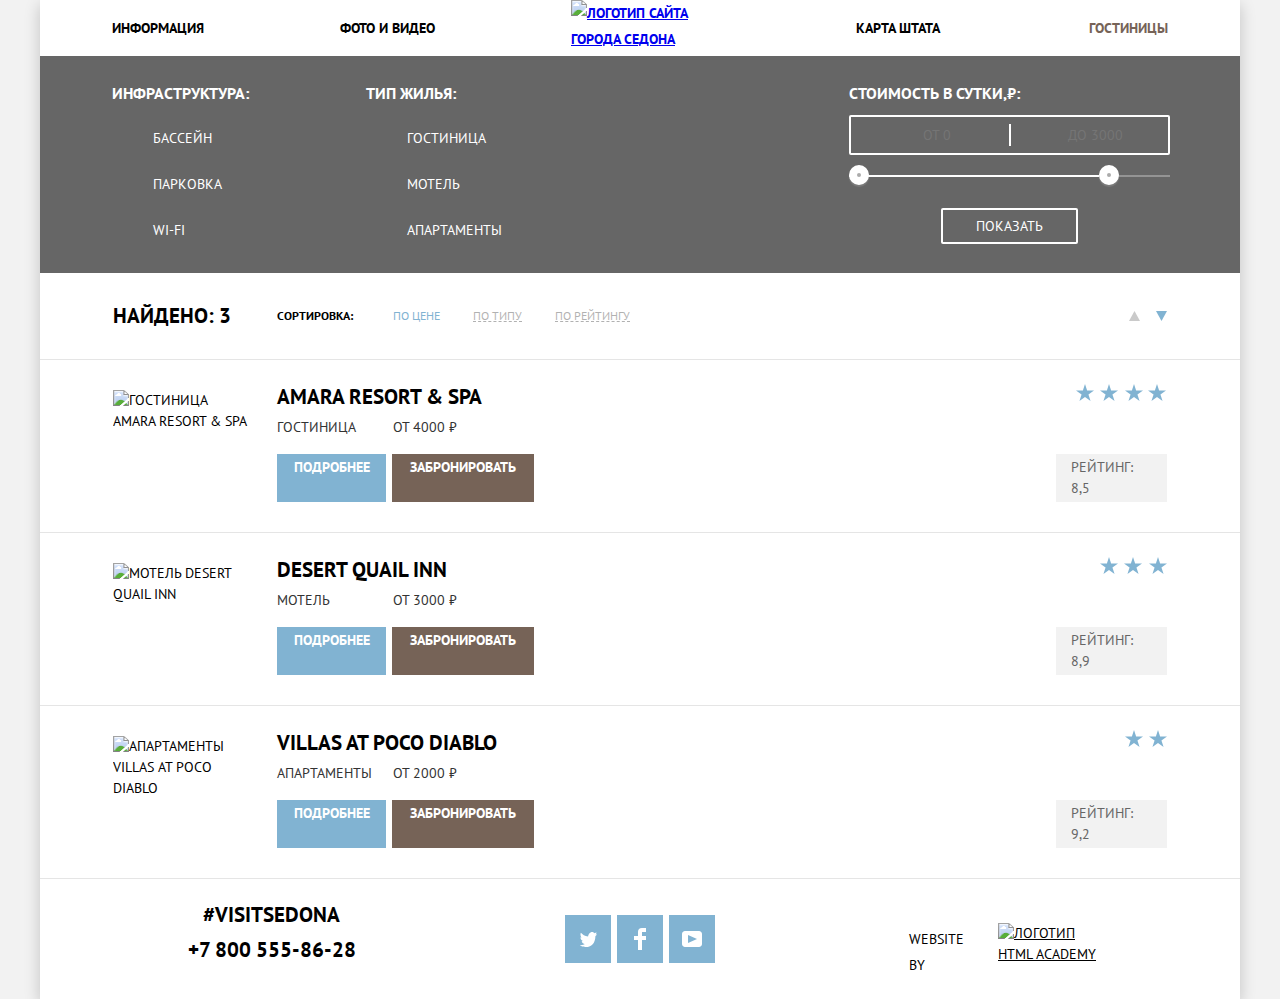
==== commit d5a8e234: "Декоративные элементы на внутренней странице" ====
--- a/catalog.html
+++ b/catalog.html
@@ -22,7 +22,7 @@
               <li><a href="#">Информация</a></li>
               <li><a href="#">Фото и видео</a></li>
               <li><a href="#">Карта штата</a></li>
-              <li><a class="current">Гостиницы</a></li>
+              <li><a class="site-navigation-current">Гостиницы</a></li>
             </ul>   
           </div>        
         </nav> 
@@ -71,11 +71,11 @@
             <fieldset class="filter-item">
               <legend>Стоимость в сутки,<span>&#8381;</span>:</legend>
               <div class="cost-control">
-                <label class="cost-control-min">
-                  <input  type="number" name="cost" id="cost-from" value="0" placeholder="от0">
+                <label class="cost-control-min"> 
+                  <input  type="text" name="cost" id="cost-from" placeholder="от 0">
                 </label>
                 <label class="cost-control-max">
-                  <input  type="number" name="cost" id="cost-up-to" value="3000" placeholder="до3000">
+                  <input  type="text" name="cost" id="cost-up-to" placeholder="до 3000">
                 </label>
               </div>
               <div class="range-filter">
@@ -115,8 +115,7 @@
             <li class="catalog-item">
               <img class="catalog-item-image" src="img/catalog/hotel.jpg" width="135" height="90" alt="Гостиница Amara Resort & Spa" >
               <div>
-                <a class="title-item" href="#">Amara Resort & Spa</a>
-                <!--Здесь будут звёзды -->
+                <a class="title-item stars-four" href="#">Amara Resort & Spa</a>
                 <div class="catalog-item-detail">
                   <p>Гостиница</p>
                   <p class="price">От 4000 <span>&#8381;</span></p>
@@ -131,8 +130,7 @@
             <li class="catalog-item">
               <img class="catalog-item-image" src="img/catalog/motel.jpg" width="135" height="90" alt="Мотель Desert Quail Inn" >
               <div>
-                <a class="title-item" href="#">Desert Quail Inn</a>
-                <!--Здесь будут звёзды -->
+                <a class="title-item stars-three" href="#">Desert Quail Inn</a>
                 <div class="catalog-item-detail">
                   <p>Мотель</p>
                   <p class="price">От 3000 <span>&#8381;</span></p>
@@ -147,8 +145,7 @@
             <li class="catalog-item">
               <img class="catalog-item-image" src="img/catalog/apartments.jpg" width="135" height="90" alt="Апартаменты Villas at Poco Diablo">
               <div>
-                <a class="title-item" href="#">Villas at Poco Diablo</a>
-                <!--Здесь будут звёзды -->
+                <a class="title-item stars-two" href="#">Villas at Poco Diablo</a>
                 <div class="catalog-item-detail"> 
                   <p>Апартаменты</p>
                   <p class="price">От 2000 <span>&#8381;</span></p>
--- a/css/style.css
+++ b/css/style.css
@@ -146,7 +146,7 @@
     color: var(--basic-black);
 }
 
-.current {
+.site-navigation .site-navigation-current {
     color: var(--basic-brown);
 }
 
@@ -533,7 +533,8 @@
 .reservation-data:focus,
 .reservation-people:focus {
     background-color: var(--basic-white);
-    border: 2px solid var(--special-focus-gray);
+    border: none;
+    outline: 2px solid var(--special-focus-gray);
 }
 
 .calendar {
@@ -542,7 +543,6 @@
     right: 8px;
     width: 21px;
     height: 23px;
-    background-color: transparent;
 }
 
 .minus-adults {
@@ -577,6 +577,7 @@
     margin: 0;
     padding: 0;
     cursor: pointer;
+    background-color: transparent;
 }
 
 .calendar:hover path,
@@ -625,7 +626,6 @@
 
 .catalog-container {
     display: grid;
-    grid-template-rows: 217px 1fr;
 }
 
 .filters {
@@ -638,10 +638,10 @@
 
 .filter {
     display: grid;
-    grid-template-columns: 254px 483px 1fr;
+    grid-template-columns: 254px 483px 317px;
     color: var(--basic-white);
     margin: 0 72px;
-    padding-top: 26.5px ;
+    padding-top: 27px ;
 }
 
 .filter fieldset {
@@ -703,7 +703,7 @@
 }
 
 .filter-item legend {
-    margin-bottom: 10.5px;
+    margin-bottom: 11px;
 }
 
 .cost-control {
@@ -713,13 +713,14 @@
     padding: 0;
     border: 2px solid var(--basic-white);
     border-radius: 2px;
-    text-transform: uppercase;
     position: relative;
 }
 
 .cost-control-min,
 .cost-control-max {
     display: flex;
+    align-items: center;
+    width: 50%;
 }
 
 .cost-control::before {
@@ -736,12 +737,13 @@
 .cost-control input {
     height: 36px;
     margin: 0;
-    padding: 0;
+    padding: 0 5px;
     color: var(--basic-white);
     background-color: transparent;
     list-style: none;
     border: none;
     text-align: center;
+    text-transform: uppercase;
 }   
 
 .range-controls {
@@ -782,8 +784,8 @@
 
 
 .range-controls .toggle:hover {
-    width: 4.6px;
-    height: 4.4px;
+    width: 5px;
+    height: 4px;
     border: 9px solid var(--basic-white);
 }
 
@@ -875,7 +877,7 @@
 .sorting-current a:hover,
 .sorting-current a:focus,
 .sorting-current a:active {
-    color: rgba(129, 179, 210, 1);;
+    color: var(--basic-blue);
     text-decoration: none;
     opacity: 1;
 }
@@ -938,7 +940,26 @@
     text-decoration: none;
     text-transform: uppercase;
     margin-bottom: 7px;
-    margin-top: 23.5px;    
+    margin-top: 24px; 
+}
+
+.stars-four {
+    background-image: url("../img/catalog/stars.svg");
+    background-repeat: no-repeat;
+    background-position: 100% 0;
+}
+
+.stars-three {
+    background-image: url("../img/catalog/stars.svg");
+    background-repeat: no-repeat;
+    background-position: 823px 0;
+
+}
+
+.stars-two {
+    background-image: url("../img/catalog/stars.svg");
+    background-repeat: no-repeat;
+    background-position: 848px 0;
 }
 
 .title-item:hover {
@@ -959,7 +980,7 @@
     display: flex;
     justify-content: space-between;
     width: 212px;
-    margin-bottom: 15.5px;
+    margin-bottom: 16px;
 }
 
 .price {
@@ -1052,11 +1073,11 @@
 .footer-contacts{
     display: flex;
     flex-direction: column;
+    margin: 0;
+    margin-top: 23px;
+    margin-left: 63px;
     align-items: center;
-    justify-self: center;
-    margin: 0;
-    margin-top: 23px;
-    width: 200px;
+    justify-self: center;   
 }
 
 .footer-contacts a,
@@ -1113,8 +1134,8 @@
 .footer-copyright {
     display: flex;
     justify-content: space-between; 
-    width: 204px;
-    margin: 0;
+    margin: 0;
+    margin-right: 58px;
     justify-self: center;
     align-items: center;
 }
@@ -1123,6 +1144,7 @@
     width: 74px;
     height: 26px;
     line-height: 26px;
+    margin-right: 15px;
 }
 
 .academy-link {
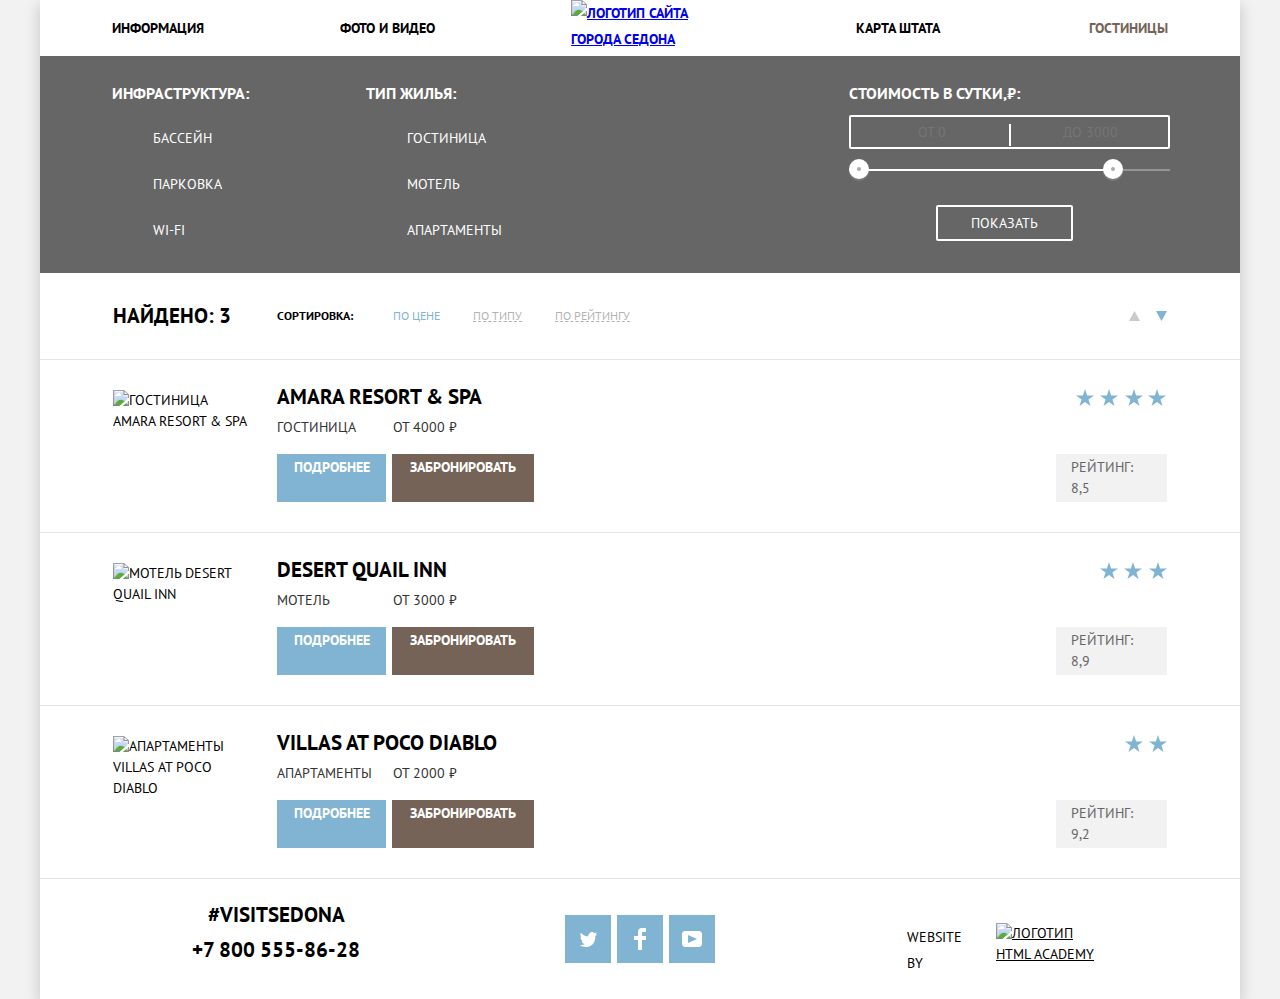
==== commit 274ba097: "масштабирование" ====
--- a/catalog.html
+++ b/catalog.html
@@ -2,11 +2,12 @@
 <html lang="ru">
   <head>
     <meta charset="UTF-8">
+    <meta name="viewport" content="width=device-width, initial-scale=1">
     <title>HTML Academy: Седона</title>
     <link rel="icon" href="favicon.ico">
     <link rel="stylesheet" href="https://fonts.googleapis.com/css2?family=PT+Sans:wght@400;700&display=swap">
     <link href="css/normalize.css" rel="stylesheet">
-    <link href="css/style.css" rel="stylesheet"> 
+    <link href="css/style.min.css" rel="stylesheet"> 
   </head>
 
   <body class="page-body">
@@ -174,20 +175,20 @@
             <ul>
               <li>
                 <a class="social-button" href="#">
-                  <span class="visually-hidden">Twitter</span>
-                  <svg aria-hidden="true" focusable="false" width="17" height="17" fill="none" xmlns="http://www.w3.org/2000/svg"><path d="M10.95 1.144c1.685-.496 2.984.27 3.577 1.18.673-.232 1.331-.482 2.011-.709a2.345 2.345 0 01-.857 1.768c.685.17 1.304-.49 1.304-.49-.169 1-1.006 1.787-1.563 2.023-.231 6.75-3.175 11.217-10.077 11.082h-.446c-.41 0-4.164-.46-4.898-1.887 2.271.196 3.893-.422 4.693-1.177-.96-.3-2.679-.477-2.979-2.95.349.106.564.228 1.19.12C1.705 9.246.374 8.53.448 6.33c.285.328 1.067.536 1.34.472-.703-.24-1.97-3.36-.894-4.952 1.818 1.854 3.735 3.606 7.152 3.773.208-2.293 1.137-3.83 2.904-4.479z" fill="#fff"/></svg>
+                  <svg role="img" aria-label="Логотип Twitter" width="17" height="17" fill="none" xmlns="http://www.w3.org/2000/svg">
+                    <path d="M10.95 1.144c1.685-.496 2.984.27 3.577 1.18.673-.232 1.331-.482 2.011-.709a2.345 2.345 0 01-.857 1.768c.685.17 1.304-.49 1.304-.49-.169 1-1.006 1.787-1.563 2.023-.231 6.75-3.175 11.217-10.077 11.082h-.446c-.41 0-4.164-.46-4.898-1.887 2.271.196 3.893-.422 4.693-1.177-.96-.3-2.679-.477-2.979-2.95.349.106.564.228 1.19.12C1.705 9.246.374 8.53.448 6.33c.285.328 1.067.536 1.34.472-.703-.24-1.97-3.36-.894-4.952 1.818 1.854 3.735 3.606 7.152 3.773.208-2.293 1.137-3.83 2.904-4.479z" fill="#fff"/></svg>
                 </a>
               </li>
               <li>
                 <a class="social-button" href="#">
-                  <span class="visually-hidden">Facebook</span>
-                  <svg aria-hidden="true" focusable="false" width="12" height="22" fill="none" xmlns="http://www.w3.org/2000/svg"><path d="M12 4V0H8a4 4 0 00-4 4v4H0v4h4v10h4V12h4V8H8V4h4z" fill="#fff"/></svg>
+                  <svg role="img" aria-label="Логотип Facebook" width="12" height="22" fill="none" xmlns="http://www.w3.org/2000/svg">
+                    <path d="M12 4V0H8a4 4 0 00-4 4v4H0v4h4v10h4V12h4V8H8V4h4z" fill="#fff"/></svg>
                 </a>
               </li>
               <li>
                 <a class="social-button" href="#">
-                  <span class="visually-hidden">YouTube</span>
-                  <svg aria-hidden="true" focusable="false" width="20" height="16" fill="none" xmlns="http://www.w3.org/2000/svg"><path fill-rule="evenodd" clip-rule="evenodd" d="M3 0h14c1.65 0 3 1.35 3 3v10c0 1.65-1.35 3-3 3H3c-1.65 0-3-1.35-3-3V3c0-1.65 1.35-3 3-3zm3.027 4.002v7.996L15.014 8 6.027 4.002z" fill="#fff"/></svg>
+                  <svg role="img" aria-label="Логотип YouTube" width="20" height="16" fill="none" xmlns="http://www.w3.org/2000/svg">
+                    <path fill-rule="evenodd" clip-rule="evenodd" d="M3 0h14c1.65 0 3 1.35 3 3v10c0 1.65-1.35 3-3 3H3c-1.65 0-3-1.35-3-3V3c0-1.65 1.35-3 3-3zm3.027 4.002v7.996L15.014 8 6.027 4.002z" fill="#fff"/></svg>
                 </a>
               </li>
             </ul>
--- a/css/style.min.css
+++ b/css/style.min.css
@@ -0,0 +1 @@
+@keyframes modal-show{0%{transform:translate(-50% -100%)}to{transform:translate(-50% 0)}}@keyframes shake{0%,to{transform:translateX(0)}10%,30%,50%,70%,90%{transform:translateX(-10px)}20%,40%,60%,80%{transform:translateX(10px)}}:root{--basic-black:#000000;--basic-light-black:#333333;--basic-white:#FFFFFF;--basic-to-white:#FFFFFFE5;--basic-blue:#81B3D2;--basic-gray:#EEEEEE;--basic-brown:#766357;--basic-light-gray:#F2F2F2;--basic-dark-gray:#ABABAB;--basic-dark:#6A6A6A;--basic-neutral:#CACACA;--basic-extra-light:#A9A9A9;--basic-ultra-gray:#666666;--special-blue:#669EC0;--special-activ-blue:#5496BD;--special-brown:#604E43;--special-activ-brown:#503E33;--special-gray:#EBEBEB;--special-activ-gray:#BDBBBC;--special-focus-gray:#E5E5E5}.page-body{min-width:1280px;margin:0;padding:0;font-family:"PT Sans",Arial,sans-serif;font-size:14px;line-height:21px;font-weight:400;color:var(--basic-black);text-transform:uppercase;background-color:var(--basic-light-gray);min-height:100%;display:grid;grid-template-rows:min-content 1fr min-content;align-content:start}.images{max-width:100%;height:auto;display:block}.visually-hidden{position:absolute;width:1px;height:1px;margin:-1px;border:0;padding:0;white-space:nowrap;clip-path:inset(100%);clip:rect(0 0 0 0);overflow:hidden}.page{height:100%}.container{width:1200px;margin:0 auto;padding:0;box-shadow:0 5px 15px rgba(0,1,1,.2);background-color:var(--basic-white)}.main-navigation{line-height:26px;font-weight:700;min-height:70px;color:var(--basic-black);margin:0 auto;padding:0 10px;position:relative}.main-header-logo{width:138px;height:70px;margin:0;position:absolute;top:0;left:50%;transform:translate(-50%,0);z-index:1}.site-navigation{display:flex;flex-wrap:wrap;margin:0;padding:0 62px;list-style:none;color:var(--basic-black)}.site-navigation li{margin-top:15px;width:228px}.site-navigation li:nth-child(2){margin-right:144px}.site-navigation li:nth-child(1),.site-navigation li:nth-child(2){text-align:left}.site-navigation li:nth-child(3),.site-navigation li:nth-child(4){text-align:right}.site-navigation a{color:var(--basic-black);text-decoration:none}.site-navigation a:hover{color:var(--basic-blue)}.site-navigation a:active{opacity:.3;color:var(--basic-black)}.site-navigation .site-navigation-current{color:var(--basic-brown)}.salutation{width:1200px;height:509px;margin-top:-14px;background-color:var(--basic-gray);background-image:url(../img/index/welcome/background-photo.jpg);background-position:center;background-repeat:no-repeat;position:relative}.salutation img{display:block;margin:0 auto;padding:77px 0 0}.food::before,.housing::before,.salutation::after,.souvenirs::before{content:"";position:absolute;background-repeat:no-repeat;background-position:0 0}.salutation::after{bottom:0;width:1200px;height:56px;background-image:url(../img/index/welcome/shape.svg)}.opinion{min-height:216px;margin:0 auto;padding:0 10px}.bridge h3,.opinion-title{font-size:21px;font-weight:700}.opinion-promo,.opinion-title{text-align:center;line-height:26px}.opinion-title{width:470px;min-height:80px;margin:0 auto;padding:42px 0 0}.opinion-promo{padding:0;margin:16px 0 0;color:var(--basic-light-black)}.bridge,.city{display:grid;grid-template-columns:1fr auto;color:var(--basic-white);background-color:var(--basic-blue);margin:0 auto;text-align:center}.bridge{grid-template-columns:auto 1fr;margin:0}.bridge h3{display:block;width:150px;height:43px;margin:50px auto 0}.reason-nomber{display:block;margin-top:25px;margin-bottom:23px}.bridge p,.city p{margin:0;padding:0 10px}.recommendations{margin-bottom:82px}.recommendations-list{display:grid;grid-template-columns:1fr 1fr 1fr;margin:0 auto;padding:0;list-style:none}.recommendations-item{text-align:center;padding:0 40px;margin:160px auto 0}.recommendation-title{display:block;font-size:21px;font-weight:700;margin:0 auto 25px}.food,.housing,.souvenirs{position:relative}.food::before,.housing::before,.souvenirs::before{top:-100px;left:50%;width:75px;height:72px;transform:translateX(-50%);background-image:url(../img/index/icon-1.svg)}.food::before,.souvenirs::before{height:70px;background-image:url(../img/index/icon-2.svg)}.souvenirs::before{top:-105px;width:64px;height:77px;background-image:url(../img/index/icon-3.svg)}.advantages-item p,.recommendations-item p{margin:0 10px}.subtitle{display:block;font-size:21px;font-weight:700;margin:0 auto;padding-top:47px;width:122px}.advantages{background-color:var(--basic-gray);margin-bottom:58px}.advantages-list{display:grid;grid-template-columns:400px 400px 400px;margin:0;padding:0 0 58px;list-style:none}.advantages-item{text-align:center;margin:0 auto;width:290px}.search{display:grid;grid-template-rows:min-content 1fr min-content;text-align:center}.search-question{font-size:30px;line-height:24px;font-weight:700;margin:0 0 4px;padding-right:10px}.search-info{display:block;width:450px;line-height:24px;margin:0 auto;padding-top:27px;padding-bottom:43px}.reservation,.search-button{line-height:26px;font-weight:700}.search-button{display:inline-block;text-decoration:none;font-size:21px;width:568px;text-align:center;color:var(--basic-white);text-transform:uppercase;background-color:var(--basic-brown);margin:0 auto;padding:30px 0;position:relative}.search-button:hover{background-color:var(--special-brown)}.search-button:active{color:rgba(255,255,255,.3);background-color:var(--special-activ-brown)}.reservation{width:458px;font-size:14px;margin:0 auto -395px;padding:55px;color:var(--basic-black);background-color:var(--basic-white);box-shadow:0 7px 15px rgba(0,1,1,.15);position:absolute;left:50%;transform:translateX(-50%)}.reservation-form{display:flex;flex-wrap:wrap;margin:0 auto}.reservation-form p{display:flex;justify-content:space-between;height:38px;position:relative;margin:0 0 29px}.reservation-in{width:458px}.people,.reservation-out{margin-bottom:30px;width:458px}.reservation-adults label,.reservation-in label,.reservation-kids label,.reservation-out label{align-self:center}.people{display:flex;justify-content:space-between;margin-bottom:25px}.reservation-adults{width:50%;margin-right:53px}.reservation-kids{width:179px}.reservation-data,.reservation-people{box-sizing:border-box;color:var(--basic-black);font-weight:700;text-transform:uppercase;background-color:var(--basic-light-gray);border:0;margin:0}.reservation-data{width:346px;padding-left:14px}.reservation-people{width:114px;height:38px;padding:0;text-align:center}.reservation-data:hover,.reservation-people:hover{background-color:var(--special-gray);border:0}.reservation-data:focus,.reservation-people:focus{background-color:var(--basic-white);border:0;outline:2px solid var(--special-focus-gray)}.calendar{position:absolute;top:7px;right:8px;width:21px;height:23px}.minus-adults,.plus-adults{position:absolute;top:10px;left:125px}.plus-adults{top:12px;left:202px}.minus-kids,.plus-kids{position:absolute;top:8px;left:80px}.plus-kids{top:12px;left:155px}.calendar,.minus-button,.plus-button{color:var(--basic-extra-light);border:0;margin:0;padding:0;cursor:pointer;background-color:transparent}.calendar:hover path,.minus-button:hover path,.pages a:hover path,.plus-button:hover path{fill:var(--basic-black)}.calendar:focus path,.minus-button:focus path,.plus-button:focus path{fill:var(--basic-blue)}.reservation-button{width:458px;font-size:21px;line-height:27px;color:var(--basic-white);text-decoration:none;font-weight:700;text-transform:uppercase;background-color:var(--basic-blue);margin:0;padding:16px 0;text-align:center}.reservation-button:hover{background-color:var(--special-blue)}.reservation-button:active{color:rgba(255,255,255,.342);background-color:var(--special-activ-blue)}.popup-close{display:none}.popup-show{animation-name:modal-show;animation-duration:2s}.error{animation-name:shake;animation-duration:.6s}.map{width:1200px;height:594px}.map iframe{border:0}.catalog-container{display:grid}.filters{height:217px;background-color:var(--basic-ultra-gray);background-image:url(../img/catalog/background.jpg);background-repeat:no-repeat;margin-top:-14px}.filter{display:grid;grid-template-columns:254px 483px 317px;color:var(--basic-white);margin:0 72px;padding-top:27px}.filter fieldset{margin:0;padding:0;border:0}.filter-option{margin-bottom:25px}.filter legend{font-size:16px;line-height:21px;font-weight:700;margin-bottom:24px}.filter ul{list-style:none;margin:0;padding:0}.filter-option label{position:relative;display:block;cursor:pointer;padding-left:41px}.filter-input-checkbox:focus+label,.filter-input-checkbox:hover+label{color:var(--basic-white)}.filter-input-checkbox+label::before{content:"";position:absolute;left:0;top:0;width:23px;height:23px;background-image:url(../img/catalog/checkbox-off.svg);background-repeat:no-repeat}.filter-input-checkbox:checked+label::before{width:27px;height:23px;background-image:url(../img/catalog/checkbox-on.svg);background-repeat:no-repeat}.filter-input-checkbox:disabled+label::before{cursor:default;opacity:.5}.filter-item legend{margin-bottom:11px}.cost-control{display:flex;width:317px;margin:0;padding:0;border:2px solid var(--basic-white);border-radius:2px;position:relative}.cost-control-max,.cost-control-min{align-items:center;width:50%}.cost-control::before{content:"";position:absolute;top:7px;left:50%;transform:translateX(-50%);width:2px;height:22px;background-color:var(--basic-white)}.cost-control input{margin:0;padding:7px 0;list-style:none;border:0;text-align:center}.range-controls{position:relative;background-color:transparent;padding-top:20px;margin-bottom:34px}.range-controls .scale{height:2px;background:rgba(255,255,255,.3)}.range-controls .bar{width:255px;height:2px;background:var(--basic-white)}.range-controls .toggle{position:absolute;top:10px;left:0;width:4px;height:4px;padding:0;border:8px solid var(--basic-white);background-color:var(--basic-dark-gray);border-radius:50%;box-shadow:0 2px 1px 0 rgba(171,171,171,.3);cursor:pointer}.range-controls .toggle-max{left:254px}.range-controls .toggle:hover{width:5px;height:4px;border:9px solid var(--basic-white)}.cost-control input,.filter-button{color:var(--basic-white);background-color:transparent;text-transform:uppercase}.filter-button{display:block;min-width:137px;height:36px;padding:0;margin:0 87px;border:2px solid var(--basic-white);border-radius:2px;cursor:pointer}.filter-button:active,.filter-button:focus,.filter-button:hover{color:var(--basic-black);background-color:var(--basic-white)}.catalog{margin-bottom:120px}.sorting{display:flex;flex-wrap:wrap;align-items:center;padding:0 73px;margin:0;min-height:86px;border-bottom:1px solid var(--special-focus-gray)}.sorting h3{font-size:21px;line-height:26px;padding:0;margin:0 46px 0 0}.sorting h4,.sorting-list{font-size:12px;line-height:18px;padding:0;margin:0 40px 0 0}.sorting-list{display:flex;list-style:none;margin:0}.sorting-list a{display:block;color:var(--basic-black);opacity:.3;text-decoration:underline dashed;margin-right:33px}.sorting-list a:hover{color:var(--basic-blue);opacity:1;text-decoration:underline dashed}.sorting-list a:active{color:var(--basic-black);text-decoration:none}.sorting-current a,.sorting-current a:active,.sorting-current a:focus,.sorting-current a:hover{color:var(--basic-blue);text-decoration:none;opacity:1}.pages{margin-left:auto}.pages a{color:var(--basic-neutral);text-decoration:none;margin-right:12px;width:11px;height:10px}.pages a:last-child{margin-right:0}.pages a:active path{fill:var(--basic-blue)}.catalog-list{display:grid;grid-template-rows:1fr 1fr 1fr;list-style:none;padding:0;margin:0}.catalog-item{display:flex;padding:0 73px 30px;border-bottom:1px solid var(--special-focus-gray)}.catalog-item-image{display:block;width:135px;height:90px;padding:0;margin:30px 29px 0 0}.title-item{display:block;font-size:21px;line-height:26px;font-weight:700;color:var(--basic-black);text-decoration:none;text-transform:uppercase;margin-bottom:7px;margin-top:24px}.stars-four,.stars-three,.stars-two{background-image:url(../img/catalog/stars.svg);background-repeat:no-repeat;background-position:100% 5px}.stars-three,.stars-two{background-position:823px 5px}.stars-two{background-position:848px 5px}.title-item:hover{color:var(--basic-blue)}.title-item:active{color:var(--basic-black);opacity:.3}.catalog-item p{color:var(--basic-light-black);margin:0}.catalog-item-detail{display:flex;justify-content:space-between;width:212px;margin-bottom:16px}.price{min-width:96px}.catalog-button{display:flex;width:890px}.catalog-detailed-button,.catalog-order-button{display:block;font-size:14px;line-height:21px;font-weight:700;text-align:center;color:var(--basic-white);text-decoration:none;text-transform:uppercase;border:0;padding:3px 0}.catalog-detailed-button{background-color:var(--basic-blue);width:110px;margin-right:6px}.detailed-button:hover{background-color:var(--special-blue)}.detailed-button:active{color:rgba(255,255,255,.3);background-color:var(-special-activ-blue)}.catalog-order-button{background-color:var(--basic-brown);width:142px}.order-button:hover{background-color:var(--special-brown)}.order-button:active{color:rgba(255,255,255,.3);background-color:var(--special-activ-brown)}.rating{display:inline-block;margin-left:522px;padding:3px 12px 3px 15px;color:var(--basic-ultra-gray);background-color:var(--basic-light-gray)}.main-footer{width:1200px;position:relative}.footer-container{display:grid;grid-template-columns:328px 400px 328px;background-color:rgba(255,255,255,.9);min-height:120px;padding:0 72px;position:absolute;bottom:0}.footer-contacts{display:flex;flex-direction:column;margin:23px 0 0;align-items:center;justify-self:center}.footer-contacts a,.footer-contacts a:active,.footer-contacts a:focus,.footer-contacts a:hover{font-size:21px;line-height:26px;font-weight:700;color:var(--basic-black);text-decoration:none;margin-bottom:9px}.footer-social{display:flex;flex-wrap:wrap;justify-self:center}.footer-social ul{flex-wrap:wrap;width:150px;list-style:none;margin:0 auto;padding:0}.social-button{display:flex;align-items:center;justify-content:center;width:46px;height:48px;color:var(--basik-white);background-color:var(--basic-blue);text-decoration:none}.social-button:hover{background-color:var(--special-blue)}.social-button:active path{fill:rgba(255,255,255,.3);background-color:var(-special-activ-blue)}.footer-copyright,.footer-social ul{display:flex;justify-content:space-between;align-items:center}.footer-copyright{margin:0;justify-self:center}.footer-copyright span{width:74px;height:26px;line-height:26px;margin-right:15px;padding-left:10px;padding-bottom:5px}.academy-link{display:inline-block;color:inherit;width:115px;height:33px}.academy-link:hover path{fill:var(--basic-blue)}.academy-link:active path{fill:var(--special-activ-gray)}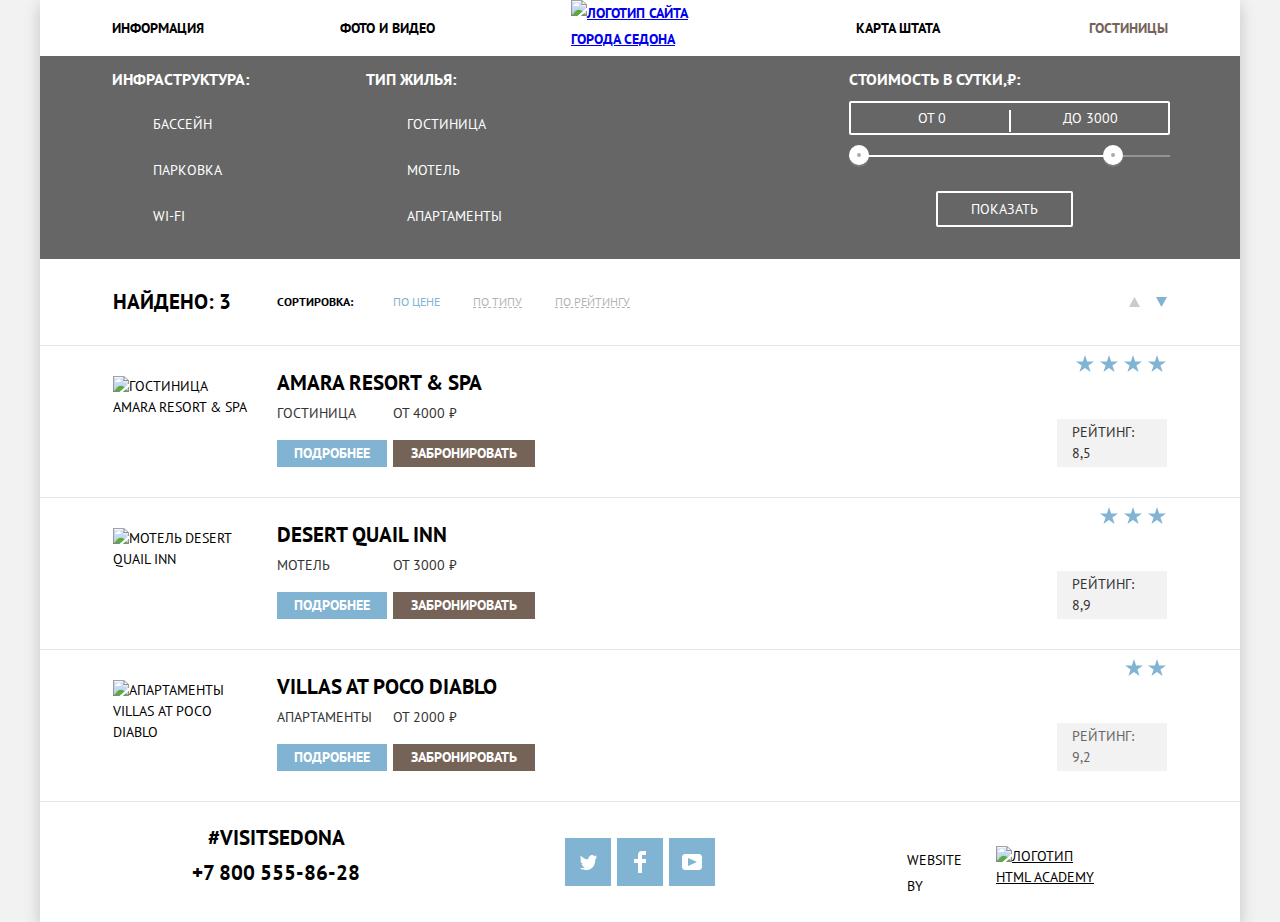
==== commit 73476652: "Правки по замечаниям проверяющего наставника" ====
--- a/catalog.html
+++ b/catalog.html
@@ -1,122 +1,122 @@
 <!DOCTYPE html>
-<html lang="ru">
+<html class="page" lang="ru">
   <head>
     <meta charset="UTF-8">
     <meta name="viewport" content="width=device-width, initial-scale=1">
     <title>HTML Academy: Седона</title>
     <link rel="icon" href="favicon.ico">
     <link rel="stylesheet" href="https://fonts.googleapis.com/css2?family=PT+Sans:wght@400;700&display=swap">
-    <link href="css/normalize.css" rel="stylesheet">
-    <link href="css/style.min.css" rel="stylesheet"> 
+    <link href="css/normalize.min.css" rel="stylesheet">
+    <link href="css/style.css" rel="stylesheet"> 
   </head>
 
   <body class="page-body">
 
-    <div class="container">
-      <header class="main-header">
-        <nav class="main-navigation">
-          <a class="main-header-logo" href="index.html">
-            <img class="images" src="img/logo.png" width="138" height="70" alt="Логотип сайта города Седона">
+    <header class="main-header">
+      <nav class="main-navigation">
+        <a class="main-header-logo" href="index.html" aria-label="Возврат на главную страницу">
+          <img class="images" src="img/logo.png" width="138" height="70" alt="Логотип сайта города Седона">
+        </a>
+        <div class="main-navigation-wrapper">
+          <ul class="site-navigation">
+            <li><a href="#">Информация</a></li>
+            <li><a href="#">Фото и видео</a></li>
+            <li><a href="#">Карта штата</a></li>
+            <li><a class="site-navigation-current">Гостиницы</a></li>
+          </ul>   
+        </div>        
+      </nav> 
+    </header>
+
+    <main class="catalog-container">
+      
+      <h1 class="visually-hidden">Каталог гостиниц</h1>
+      <section class="filters">
+        <h2 class="visually-hidden">Критерии поиска</h2>
+        <form class="filter" action="https://echo.htmlacademy.ru" method="get">
+          <fieldset>
+            <legend>Инфраструктура:</legend>
+            <ul>
+              <li class="filter-option">
+                <input class="visually-hidden filter-input-checkbox" type="checkbox" name="pool" id="pool-filter" checked>
+                <label for="pool-filter">Бассейн</label>
+              </li>
+              <li class="filter-option">
+                <input class="visually-hidden filter-input-checkbox" type="checkbox" name="parking" id="parking-filter">
+                <label for="parking-filter">Парковка</label>
+              </li>
+              <li class="filter-option">
+                <input class="visually-hidden filter-input-checkbox" type="checkbox" name="Wi-Fi" id="wi-fi-filter" />
+                <label for="wi-fi-filter">Wi-Fi</label>
+              </li>
+            </ul>
+          </fieldset>
+          <fieldset>
+            <legend>Тип жилья:</legend>
+            <ul>
+              <li class="filter-option">
+                <input class="visually-hidden filter-input-checkbox" type="checkbox" name="hotel" id="hotel-filter" checked>
+                <label for="hotel-filter">Гостиница</label>
+              </li>
+              <li class="filter-option">
+                <input class="visually-hidden filter-input-checkbox" type="checkbox" name="motel" id="motel-filter" checked>
+                <label for="motel-filter">Мотель</label>
+              </li>
+              <li class="filter-option">
+                <input class="visually-hidden filter-input-checkbox" type="checkbox" name="apartments" id="apartments-filter" checked>
+                <label for="apartments-filter">Апартаменты</label>
+              </li>
+            </ul>
+          </fieldset>
+          <fieldset class="filter-item">
+            <legend>Стоимость в сутки,<span>&#8381;</span>:</legend>
+            <div class="cost-control">
+              <label class="cost-control-min"> 
+                <input  type="text" name="cost" id="cost-from" value="от 0">
+              </label>
+              <label class="cost-control-max">
+                <input  type="text" name="cost" id="cost-up-to" value="до 3000">
+              </label>
+            </div>
+            <div class="range-filter">
+              <div class="range-controls">
+                <div class="scale">
+                  <div class="bar"></div>
+                </div>
+                <div class="toggle toggle-min" aria-label="Минимальная стоимость"></div>
+                <div class="toggle toggle-max" aria-label="Максимальная стоимость"></div>
+              </div>
+            </div>
+            <button class="filter-button" type="submit">Показать</button>
+          </fieldset>
+        </form>
+      </section>
+      <section class="catalog">
+        <h2 class="visually-hidden">Результаты поиска</h2>
+        <div class="sorting">
+          <h3>Найдено: 3</h3>
+          <h4>Сортировка:</h4>
+            <ul class="sorting-list">
+              <li class="sorting-current"><a>По цене</a></li>
+              <li><a href="#">По типу</a></li>
+              <li><a href="#">По рейтингу</a></li>
+            </ul>
+          <div class="pages">  
+          <a href="#" aria-label="перейти по списку вверх">
+            <svg width="11" height="10" fill="none" xmlns="http://www.w3.org/2000/svg"><path d="M5.5 0L0 10h11L5.5 0z" fill="#CACACA"/></svg>
           </a>
-          <div class="main-navigation-wrapper">
-            <ul class="site-navigation">
-              <li><a href="#">Информация</a></li>
-              <li><a href="#">Фото и видео</a></li>
-              <li><a href="#">Карта штата</a></li>
-              <li><a class="site-navigation-current">Гостиницы</a></li>
-            </ul>   
-          </div>        
-        </nav> 
-      </header>
-
-      <main class="catalog-container">
-        
-        <h1 class="visually-hidden">Каталог гостиниц</h1>
-        <section class="filters">
-          <h2 class="visually-hidden">Критерии поиска</h2>
-          <form class="filter" action="https://echo.htmlacademy.ru" method="get">
-            <fieldset>
-              <legend>Инфраструктура:</legend>
-              <ul>
-                <li class="filter-option">
-                  <input class="visually-hidden filter-input-checkbox" type="checkbox" name="pool" id="pool-filter" checked>
-                  <label for="pool-filter">Бассейн</label>
-                </li>
-                <li class="filter-option">
-                  <input class="visually-hidden filter-input-checkbox" type="checkbox" name="parking" id="parking-filter">
-                  <label for="parking-filter">Парковка</label>
-                </li>
-                <li class="filter-option">
-                  <input class="visually-hidden filter-input-checkbox" type="checkbox" name="Wi-Fi" id="wi-fi-filter" />
-                  <label for="wi-fi-filter">Wi-Fi</label>
-                </li>
-              </ul>
-            </fieldset>
-            <fieldset>
-              <legend>Тип жилья:</legend>
-              <ul>
-                <li class="filter-option">
-                  <input class="visually-hidden filter-input-checkbox" type="checkbox" name="hotel" id="hotel-filter" checked>
-                  <label for="hotel-filter">Гостиница</label>
-                </li>
-                <li class="filter-option">
-                  <input class="visually-hidden filter-input-checkbox" type="checkbox" name="motel" id="motel-filter" checked>
-                  <label for="motel-filter">Мотель</label>
-                </li>
-                <li class="filter-option">
-                  <input class="visually-hidden filter-input-checkbox" type="checkbox" name="apartments" id="apartments-filter" checked>
-                  <label for="apartments-filter">Апартаменты</label>
-                </li>
-              </ul>
-            </fieldset>
-            <fieldset class="filter-item">
-              <legend>Стоимость в сутки,<span>&#8381;</span>:</legend>
-              <div class="cost-control">
-                <label class="cost-control-min"> 
-                  <input  type="text" name="cost" id="cost-from" placeholder="от 0">
-                </label>
-                <label class="cost-control-max">
-                  <input  type="text" name="cost" id="cost-up-to" placeholder="до 3000">
-                </label>
-              </div>
-              <div class="range-filter">
-                <div class="range-controls">
-                  <div class="scale">
-                    <div class="bar"></div>
-                  </div>
-                  <div class="toggle toggle-min" aria-label="Минимальная стоимость"></div>
-                  <div class="toggle toggle-max" aria-label="Максимальная стоимость"></div>
-                </div>
-              </div>
-              <button class="filter-button" type="submit">Показать</button>
-            </fieldset>
-          </form>
-        </section>
-        <section class="catalog">
-          <h2 class="visually-hidden">Результаты поиска</h2>
-          <div class="sorting">
-            <h3>Найдено: 3</h3>
-            <h4>Сортировка:</h4>
-              <ul class="sorting-list">
-                <li class="sorting-current"><a>По цене</a></li>
-                <li><a href="#">По типу</a></li>
-                <li><a href="#">По рейтингу</a></li>
-              </ul>
-            <div class="pages">  
-            <a href="#" aria-label="перейти по списку вверх">
-              <svg width="11" height="10" fill="none" xmlns="http://www.w3.org/2000/svg"><path d="M5.5 0L0 10h11L5.5 0z" fill="#CACACA"/></svg>
-            </a>
-            <a href="#" aria-label="перейти по списку вниз">
-              <svg width="11" height="10" fill="none" xmlns="http://www.w3.org/2000/svg"><path d="M5.5 10L0 0h11" fill="#81B3D2"/></svg>
-            </a>
-            </div>
-          </div>  
-          <h5 class="visually-hidden">Подробное описание</h5>
-          <ul class="catalog-list">
-            <li class="catalog-item">
-              <img class="catalog-item-image" src="img/catalog/hotel.jpg" width="135" height="90" alt="Гостиница Amara Resort & Spa" >
+          <a href="#" aria-label="перейти по списку вниз">
+            <svg width="11" height="10" fill="none" xmlns="http://www.w3.org/2000/svg"><path d="M5.5 10L0 0h11" fill="#81B3D2"/></svg>
+          </a>
+          </div>
+        </div>  
+        <h5 class="visually-hidden">Подробное описание</h5>
+        <ul class="catalog-list">
+          <li class="catalog-item">
+            <img class="catalog-item-image" src="img/catalog/hotel.jpg" width="135" height="90" alt="Гостиница Amara Resort & Spa" >
+            <div class="catalog-item-description">
               <div>
-                <a class="title-item stars-four" href="#">Amara Resort & Spa</a>
+                <a class="title-item" href="#">Amara Resort & Spa</a>
                 <div class="catalog-item-detail">
                   <p>Гостиница</p>
                   <p class="price">От 4000 <span>&#8381;</span></p>
@@ -124,14 +124,19 @@
                 <div class="catalog-button">
                   <a class="catalog-detailed-button" href="#">Подробнее</a>
                   <a class="catalog-order-button" href="#">Забронировать</a>
-                  <span class="rating">Рейтинг: 8,5</span>
-                </div>
-              </div>
-            </li>
-            <li class="catalog-item">
-              <img class="catalog-item-image" src="img/catalog/motel.jpg" width="135" height="90" alt="Мотель Desert Quail Inn" >
+                </div>
+              </div>
+              <div class="catalog-rating">
+                <div class="stars stars-four" aria-label="4 звезды"></div>
+                <p class="rating">Рейтинг: 8,5</p>
+              </div>
+            </div>
+          </li>
+          <li class="catalog-item">
+            <img class="catalog-item-image" src="img/catalog/motel.jpg" width="135" height="90" alt="Мотель Desert Quail Inn" >
+            <div class="catalog-item-description">
               <div>
-                <a class="title-item stars-three" href="#">Desert Quail Inn</a>
+                <a class="title-item" href="#">Desert Quail Inn</a>
                 <div class="catalog-item-detail">
                   <p>Мотель</p>
                   <p class="price">От 3000 <span>&#8381;</span></p>
@@ -139,14 +144,19 @@
                 <div class="catalog-button">
                   <a class="catalog-detailed-button"  href="#">Подробнее</a>
                   <a class="catalog-order-button" href="#">Забронировать</a>
-                  <span class="rating">Рейтинг: 8,9</span>
-                </div>
-              </div>
-            </li>
-            <li class="catalog-item">
-              <img class="catalog-item-image" src="img/catalog/apartments.jpg" width="135" height="90" alt="Апартаменты Villas at Poco Diablo">
+                </div>
+              </div>
+              <div class="catalog-rating">
+                <div class="stars stars-three" aria-label="3 звезды"></div>
+                <p class="rating">Рейтинг: 8,9</p>
+              </div> 
+            </div>
+          </li>
+          <li class="catalog-item">
+            <img class="catalog-item-image" src="img/catalog/apartments.jpg" width="135" height="90" alt="Апартаменты Villas at Poco Diablo">
+            <div class="catalog-item-description">
               <div>
-                <a class="title-item stars-two" href="#">Villas at Poco Diablo</a>
+                <a class="title-item" href="#">Villas at Poco Diablo</a>
                 <div class="catalog-item-detail"> 
                   <p>Апартаменты</p>
                   <p class="price">От 2000 <span>&#8381;</span></p>
@@ -154,55 +164,59 @@
                 <div class="catalog-button">
                   <a class="catalog-detailed-button" href="#">Подробнее</a>
                   <a class="catalog-order-button" href="#">Забронировать</a>
-                  <span class="rating">Рейтинг: 9,2</span>
-                </div>
-              </div>
+                </div>
+              </div>
+              <div class="catalog-rating">
+                <div class="stars stars-two" aria-label="2 звезды"></div>
+                <span class="rating">Рейтинг: 9,2</span>
+              </div>
+            </div>
+          </li>
+        </ul>
+      </section>
+    </main>
+
+    <footer class="main-footer">
+      <div class="footer-container">
+        <section class="footer-contacts">
+          <h2 class="visually-hidden">Контакты</h2>
+          <a class="footer-link" href="#">#VISITSEDONA</a>
+          <a class="footer-phone" href="tel:+78005558628">+7 800 555-86-28</a>
+        </section>
+
+        <section class="footer-social">
+          <h2 class="visually-hidden">Седона в социальных сетях</h2>
+          <ul>
+            <li>
+              <a class="social-button" href="#">
+                <svg role="img" aria-label="Логотип Twitter" width="17" height="17" fill="none" xmlns="http://www.w3.org/2000/svg">
+                  <path d="M10.95 1.144c1.685-.496 2.984.27 3.577 1.18.673-.232 1.331-.482 2.011-.709a2.345 2.345 0 01-.857 1.768c.685.17 1.304-.49 1.304-.49-.169 1-1.006 1.787-1.563 2.023-.231 6.75-3.175 11.217-10.077 11.082h-.446c-.41 0-4.164-.46-4.898-1.887 2.271.196 3.893-.422 4.693-1.177-.96-.3-2.679-.477-2.979-2.95.349.106.564.228 1.19.12C1.705 9.246.374 8.53.448 6.33c.285.328 1.067.536 1.34.472-.703-.24-1.97-3.36-.894-4.952 1.818 1.854 3.735 3.606 7.152 3.773.208-2.293 1.137-3.83 2.904-4.479z" fill="#fff"/></svg>
+              </a>
+            </li>
+            <li>
+              <a class="social-button" href="#">
+                <svg role="img" aria-label="Логотип Facebook" width="12" height="22" fill="none" xmlns="http://www.w3.org/2000/svg">
+                  <path d="M12 4V0H8a4 4 0 00-4 4v4H0v4h4v10h4V12h4V8H8V4h4z" fill="#fff"/></svg>
+              </a>
+            </li>
+            <li>
+              <a class="social-button" href="#">
+                <svg role="img" aria-label="Логотип YouTube" width="20" height="16" fill="none" xmlns="http://www.w3.org/2000/svg">
+                  <path fill-rule="evenodd" clip-rule="evenodd" d="M3 0h14c1.65 0 3 1.35 3 3v10c0 1.65-1.35 3-3 3H3c-1.65 0-3-1.35-3-3V3c0-1.65 1.35-3 3-3zm3.027 4.002v7.996L15.014 8 6.027 4.002z" fill="#fff"/></svg>
+              </a>
             </li>
           </ul>
         </section>
-      </main>
-
-      <footer class="main-footer">
-        <div class="footer-container footer-catalog">
-          <section class="footer-contacts">
-            <h2 class="visually-hidden">Контакты</h2>
-            <a class="footer-link" href="#">#VISITSEDONA</a>
-            <a class="footer-phone" href="tel:+78005558628">+7 800 555-86-28</a>
-          </section>
-  
-          <section class="footer-social">
-            <h2 class="visually-hidden">Седона в социальных сетях</h2>
-            <ul>
-              <li>
-                <a class="social-button" href="#">
-                  <svg role="img" aria-label="Логотип Twitter" width="17" height="17" fill="none" xmlns="http://www.w3.org/2000/svg">
-                    <path d="M10.95 1.144c1.685-.496 2.984.27 3.577 1.18.673-.232 1.331-.482 2.011-.709a2.345 2.345 0 01-.857 1.768c.685.17 1.304-.49 1.304-.49-.169 1-1.006 1.787-1.563 2.023-.231 6.75-3.175 11.217-10.077 11.082h-.446c-.41 0-4.164-.46-4.898-1.887 2.271.196 3.893-.422 4.693-1.177-.96-.3-2.679-.477-2.979-2.95.349.106.564.228 1.19.12C1.705 9.246.374 8.53.448 6.33c.285.328 1.067.536 1.34.472-.703-.24-1.97-3.36-.894-4.952 1.818 1.854 3.735 3.606 7.152 3.773.208-2.293 1.137-3.83 2.904-4.479z" fill="#fff"/></svg>
-                </a>
-              </li>
-              <li>
-                <a class="social-button" href="#">
-                  <svg role="img" aria-label="Логотип Facebook" width="12" height="22" fill="none" xmlns="http://www.w3.org/2000/svg">
-                    <path d="M12 4V0H8a4 4 0 00-4 4v4H0v4h4v10h4V12h4V8H8V4h4z" fill="#fff"/></svg>
-                </a>
-              </li>
-              <li>
-                <a class="social-button" href="#">
-                  <svg role="img" aria-label="Логотип YouTube" width="20" height="16" fill="none" xmlns="http://www.w3.org/2000/svg">
-                    <path fill-rule="evenodd" clip-rule="evenodd" d="M3 0h14c1.65 0 3 1.35 3 3v10c0 1.65-1.35 3-3 3H3c-1.65 0-3-1.35-3-3V3c0-1.65 1.35-3 3-3zm3.027 4.002v7.996L15.014 8 6.027 4.002z" fill="#fff"/></svg>
-                </a>
-              </li>
-            </ul>
-          </section>
-  
-          <section class="footer-copyright">
-            <h2 class="visually-hidden">Разработчик</h2>
-            <span>website by</span>
-            <a class="academy-link" href="https://htmlacademy.ru/intensive/htmlcss">
-              <img class="images" src="img/logo_htmlacademy.svg" width="115" height="33" alt="Логотип HTML Academy">
-            </a>
-          </section>
-        </div>
-      </footer>
-    </div>
+
+        <section class="footer-copyright">
+          <h2 class="visually-hidden">Разработчик</h2>
+          <span>website by</span>
+          <a class="academy-link" href="https://htmlacademy.ru/intensive/htmlcss" aria-label="HTML и CSS. Профессиональная вёрстка сайтов">
+            <img class="images" src="img/logo_htmlacademy.svg" width="115" height="33" alt="Логотип HTML Academy">
+          </a>
+        </section>
+      </div>  
+    </footer>
+
   </body>
 </html>--- a/css/style.css
+++ b/css/style.css
@@ -0,0 +1,1214 @@
+/* Variables */
+
+:root {
+    --basic-black: #000000;
+    --basic-light-black: #333333;
+    --basic-white: #FFFFFF;
+    --basic-to-white: #FFFFFFE5;
+    --basic-blue: #81B3D2;
+    --basic-gray: #EEEEEE;
+    --basic-brown: #766357;
+    --basic-light-gray: #F2F2F2;
+    --basic-dark-gray: #ABABAB;
+    --basic-dark: #6A6A6A;
+    --basic-neutral: #CACACA;
+    --basic-extra-light: #A9A9A9;
+    --basic-ultra-gray: #666666;
+    
+    --special-blue: #669EC0;
+    --special-activ-blue: #5496BD;
+    --special-brown: #604E43;
+    --special-activ-brown: #503E33;
+    --special-gray: #EBEBEB;
+    --special-activ-gray: #BDBBBC;
+    --special-focus-gray: #E5E5E5;
+
+    --page-shadow: rgba(0, 1, 1, 0.2);
+    --opacity-white: rgba(255, 255, 255, 0.3);
+    --popup-shadow: rgba(0, 1, 1, 0.15);
+    --opacity-to-white: rgba(255, 255, 255, 0.342);
+    --toggle-shadow: rgba(171, 171, 171, 0.3);
+    --opacity-last-white: rgba(255, 255, 255, 0.9);
+}
+
+/* Global */
+
+.page-body {
+    width: 1200px;
+    margin: 0 auto;
+    padding: 0;
+    font-family: "PT Sans", Arial, sans-serif;
+    font-size: 14px;
+    line-height: 21px;
+    font-weight: 400;
+    color: var(--basic-black);
+    text-transform: uppercase;
+    background-color: var(--basic-light-gray);
+    box-shadow: 0px 5px 15px var(--page-shadow);
+ 
+    min-height: 100%;
+    display: grid;
+    grid-template-rows: min-content 1fr min-content;
+    align-content: start;
+}
+
+.images{
+    max-width: 100%;
+    height: auto;
+    display: block;
+}
+
+.visually-hidden {
+    position: absolute;
+    width: 1px;
+    height: 1px;
+    margin: -1px;
+    border: 0;
+    padding: 0;
+    white-space: nowrap;
+    clip-path: inset(100%);
+    clip: rect(0 0 0 0);
+    overflow: hidden;
+}
+
+.page {
+    height: 100%;
+}
+
+.main-container {
+    width: 1200px;
+    margin: 0 auto;
+    padding: 0;
+    background-color: var(--basic-white);
+}
+
+/* Main navigation */
+
+.main-navigation {
+    line-height: 26px;
+    font-weight: 700;
+    min-height: 56px;
+    color: var(--basic-black);
+    background-color: var(--basic-white);
+    margin: 0 auto;
+    padding: 0 10px;
+    position: relative;
+}  
+
+.main-header-logo {
+    width: 138px;
+    height: 70px;
+    margin: 0;
+    position: absolute;
+    top: 0;
+    left: 50%;
+    transform: translate(-50%, 0);
+    z-index: 1;
+}
+
+.site-navigation {
+    display: flex;
+    flex-wrap: wrap;
+    margin: 0;
+    padding: 0 62px;
+    list-style: none;
+    color: var(--basic-black);
+}
+
+.site-navigation li{
+    margin-top: 15px; 
+    width: 228px;  
+}
+
+.site-navigation li:nth-child(4n+2) {
+    margin-right: 144px;
+}
+
+.site-navigation li:nth-child(4n+1),
+.site-navigation li:nth-child(4n+2) {
+    text-align: left;
+}
+
+.site-navigation li:nth-child(4n-1),
+.site-navigation li:nth-child(4n) {
+    text-align: right;
+}
+
+.site-navigation a {
+    color: var(--basic-black);
+    text-decoration: none;
+} 
+
+.site-navigation a:hover {
+    color: var(--basic-blue);  
+}
+
+.site-navigation a:active {
+    opacity: 0.3;
+    color: var(--basic-black);
+}
+
+.site-navigation .site-navigation-current {
+    color: var(--basic-brown);
+}
+
+/* Salutation */
+
+.salutation {
+    width: 1200px;
+    height:509px;
+    background-color: var(--basic-gray);
+    background-image: url("../img/index/welcome/background-photo.jpg");
+    background-position: center;
+    background-repeat: no-repeat;
+    position: relative;
+}
+
+.salutation img {
+    display: block;
+    margin: 0 auto;
+    padding: 0;
+    padding-top: 77px;
+}
+
+.salutation::after {
+    content: "";
+    position: absolute;
+    bottom: 0;
+    width: 1200px;
+    height: 56px;
+    background-image: url("../img/index/welcome/shape.svg");
+    background-repeat: no-repeat;
+    background-position: 0 0;
+}
+
+/* Opinion */ 
+
+.opinion {
+    min-height: 216px;
+    margin: 0 auto;
+    padding: 0 10px;
+}
+
+.opinion-title {
+    font-size: 21px;
+    line-height: 26px;
+    font-weight:700;
+    width: 470px;
+	min-height: 80px;
+    text-align: center; 
+    margin: 0 auto;
+    padding: 0;
+    padding-top: 42px;
+}
+
+.opinion-promo {
+    text-align: center;
+    line-height: 26px;
+    margin: 0;
+    padding: 0;
+    margin-top: 16px;
+    color: var(--basic-light-black);
+}
+
+/* Sity, Bridge */
+
+.city {
+    display: grid;
+    grid-template-columns: 1fr auto;
+    color: var(--basic-white);
+    background-color: var(--basic-blue);
+    margin: 0 auto;
+    text-align: center;
+}
+
+.bridge  {
+    display: grid;
+    grid-template-columns: auto 1fr;
+    color: var(--basic-white);
+    background-color: var(--basic-blue);
+    margin: 0;
+    text-align: center;
+}
+
+.bridge h3 {
+    display: block;
+    width: 150px;
+    height: 43px;
+    margin: 0 auto;
+    font-size: 21px;
+    font-weight:700;
+    margin-top: 50px;
+}
+
+.reason-nomber {
+    display: block;
+    margin-top: 25px;
+    margin-bottom: 23px;
+}
+
+.city p,
+.bridge p {
+    margin: 0;
+    padding: 0 10px;
+}
+
+/* Recommendations */
+
+.recommendations {
+    margin-bottom: 82px;
+}
+
+.recommendations-list {
+    display: grid;
+    grid-template-columns: 1fr 1fr 1fr;
+    margin: 0 auto;
+    padding: 0;
+    list-style: none;
+}
+
+.recommendations-item {
+    text-align: center;
+    margin: 0 auto;
+    padding: 0 40px;
+    margin-top: 160px;
+}
+
+.recommendation-title {
+    display: block;
+    font-size: 21px;
+    font-weight:700;
+    margin: 0 auto;
+    margin-bottom: 25px;    
+}
+
+.housing {
+    position: relative;
+}
+
+.housing::before {
+    content: "";
+    position: absolute;
+    top: -100px;
+    left: 50%;
+    width: 75px;
+    height: 72px;
+    transform: translateX(-50%);
+    background-image: url("../img/index/icon-1.svg");
+    background-repeat: no-repeat;
+    background-position: 0 0;
+}
+
+.food {
+    position: relative;
+}
+
+.food::before {
+    content: "";
+    position: absolute;
+    top: -100px;
+    left: 50%;
+    width: 75px;
+    height: 70px;
+    transform: translateX(-50%);
+    background-image: url("../img/index/icon-2.svg");
+    background-repeat: no-repeat;
+    background-position: 0 0;
+}
+
+.souvenirs {
+    position: relative;
+}
+
+.souvenirs::before {
+    content: "";
+    position: absolute;
+    top: -105px;
+    left: 50%;
+    width: 64px;
+    height: 77px;
+    transform: translateX(-50%);
+    background-image: url("../img/index/icon-3.svg");
+    background-repeat: no-repeat;
+    background-position: 0 0;
+}
+
+.recommendations-item p {
+    margin: 0 10px;
+}
+
+.subtitle {
+    display: block;
+    font-size: 21px;
+    font-weight:700;
+    margin: 0 auto;
+    padding-top: 47px;
+    width: 122px;
+}
+
+/* Advantages */
+
+.advantages {
+    background-color: var(--basic-gray);
+    margin-bottom: 58px;
+}
+
+.advantages-list {
+    display: grid;
+    grid-template-columns: 400px 400px 400px;
+    margin: 0;
+    padding: 0;
+    padding-bottom: 58px;
+    list-style: none;
+}
+
+.advantages-item {
+    text-align: center;
+    margin: 0 auto;
+    width: 290px;
+}
+
+.advantages-item p {
+    margin: 0 10px; 
+}
+
+/* Search */
+
+.search {
+    display: grid;
+    grid-template-rows: min-content  min-content;
+    text-align: center;
+}
+
+.search-question {
+    font-size: 30px;
+    line-height: 24px;
+    font-weight:700;
+    margin: 0;
+    margin-bottom: 4px;
+    padding-right: 10px;
+    
+}
+
+.search-info {
+    display: block;
+    width: 450px;
+    line-height: 24px;
+    margin: 0 auto;
+    padding-top: 27px;
+    padding-bottom: 43px;
+}
+
+/* Search-button */
+
+.search-button {
+    display: block;
+    text-decoration: none;
+    font-size: 21px;
+    line-height: 26px;
+    font-weight:700;
+    width: 568px;
+    text-align: center;
+    color: var(--basic-white);
+    text-transform: uppercase;
+    background-color: var(--basic-brown);
+    margin: 0 auto;
+    padding: 30px 0;
+    position: relative;
+}
+
+.search-button:hover {
+    background-color: var(--special-brown);
+}
+
+.search-button:active {
+    color: var(--opacity-white);
+    background-color: var(--special-activ-brown);
+}
+
+/* Reservation */
+
+.reservation {
+    width: 458px;
+    font-size: 14px;
+    line-height: 26px;
+    font-weight: 700;
+    margin: 0 auto;
+    margin-bottom:-395px;
+    padding: 55px;
+    color: var(--basic-black);
+    background-color: var(--basic-white);
+    box-shadow: 0px 7px 15px var(--popup-shadow); 
+    position: absolute;
+    margin-left: 316px;
+}
+
+.reservation-form {
+    display: flex;
+    flex-wrap: wrap;
+    margin: 0 auto;
+}
+
+.reservation-form p {
+    display: flex;
+    justify-content: space-between;    
+    height: 38px;
+    margin: 0;
+    position: relative;
+    margin-bottom: 29px;
+}
+
+.reservation-in {
+    width: 458px;
+}
+
+.reservation-out {
+    margin-bottom: 30px;
+    width: 458px;
+}
+
+
+.reservation-in label,
+.reservation-out label,
+.reservation-kids label,
+.reservation-adults label {
+    align-self: center;
+}
+
+.people {
+    display: flex;
+    justify-content: space-between;
+    width: 458px;
+    margin-bottom: 25px;
+}
+
+.reservation-adults {
+    width: 50%;
+    margin-right: 53px;
+}
+
+.reservation-kids {
+    width: 179px;
+}
+
+
+input[type="text"]::placeholder {
+    color: var(--basic-black);
+}    
+
+.reservation-data {
+    box-sizing: border-box;
+    width: 346px;
+    font-weight: 700;
+    color: var(--basic-black);   
+    text-transform: uppercase; 
+    background-color: var(--basic-light-gray);
+    border: none;
+    box-sizing: border-box;
+    margin: 0;
+    padding-left: 14px;
+}
+
+.reservation-people {
+    box-sizing: border-box;
+    width: 114px;
+    height: 38px;
+    color: var(--basic-black);
+    font-weight: 700;
+    text-transform: uppercase; 
+    background-color: var(--basic-light-gray);
+    border: none;
+    margin: 0;
+    padding: 0;
+    text-align: center;   
+}
+
+.reservation-data:hover,
+.reservation-people:hover {
+    background-color: var(--special-gray);
+    border: none;
+}
+
+.reservation-data:focus,
+.reservation-people:focus {
+    background-color: var(--basic-white);
+    border: none;
+    outline: 2px solid var(--special-focus-gray);
+}
+
+.calendar {
+    position: absolute;
+    top: 7px;
+    right: 8px;
+    width: 21px;
+    height: 23px;
+}
+
+.minus-adults {
+    position: absolute;
+    top: 10px;
+    left: 125px; 
+}
+
+.plus-adults {
+    position: absolute;
+    top: 12px;
+    left: 202px;
+}
+
+.minus-kids {
+    position: absolute;
+    top: 8px;
+    left: 80px;
+}
+
+.plus-kids {
+    position: absolute;
+    top: 12px;
+    left: 155px;
+}
+
+.calendar,
+.minus-button,
+.plus-button {
+    color: var(--basic-extra-light);
+    border: 0;
+    margin: 0;
+    padding: 0;
+    cursor: pointer;
+    background-color: transparent;
+}
+
+.calendar:hover path,
+.minus-button:hover path,
+.plus-button:hover path {
+    fill: var(--basic-black);
+}
+
+.calendar:focus path,
+.minus-button:focus path ,
+.plus-button:focus path {
+    fill: var(--basic-blue);
+}
+
+.reservation-button {
+    width: 458px;
+    font-size: 21px;
+    line-height: 27px;
+    color: var(--basic-white);
+    text-decoration: none;
+    font-weight: 700;
+    text-transform: uppercase;
+    background-color: var(--basic-blue);
+    margin: 0;
+    padding: 16px 0;
+    text-align: center;
+    border:none;
+    border-radius: 0;
+}
+
+.reservation-button:hover {
+    background-color: var(--special-blue);
+}
+
+.reservation-button:active {
+    color: var(--opacity-to-white);
+    background-color: var(--special-activ-blue);
+}
+
+/* Animation */
+
+.popup-close {
+    display: none;
+}
+
+@keyframes modal-show  {
+    0% {
+        transform: scaleY(0.1);
+    }
+    60% {
+        transform: scaleY(0.98);
+    }
+    100% {
+        transform: scaleY(1);
+    }                           
+}
+
+.popup-show {
+    display: block;
+    animation-name: modal-show;
+    animation-duration: 2s;
+    transform-origin: 50% 0%;
+}
+
+@keyframes shake {
+    0%, 100% {transform: translate(0, 0);}
+    10%, 30%, 50%, 70%, 90% {transform: translate(10%, 0);}
+    20%, 40%, 60%, 80% {transform: translate(-10%, 0);}   
+}
+
+.error {
+    animation-name: shake;
+    animation-duration: 1s;
+}
+
+/* Map */
+
+.map {
+    width: 1200px;
+    height: 594px;
+}
+
+.map iframe {
+    border: none;
+}
+
+/* Filters */
+
+.catalog-container {
+    display: grid;
+    grid-template-rows: max-content 1fr;
+    width: 1200px;
+    margin: 0 auto;
+    padding: 0;
+    background-color: var(--basic-white);
+}
+
+.filters {
+    width: inherit;
+    min-height:217px;
+    background-color: var(--basic-ultra-gray);
+    background-image: url("../img/catalog/background.jpg");
+    background-size: cover;
+    background-repeat: no-repeat;
+    margin-top: -14px;
+}
+
+.filter {
+    display: grid;
+    grid-template-columns: 254px 483px 317px;
+    color: var(--basic-white);
+    margin: 0 72px;
+    padding-top: 27px ;
+}
+
+.filter fieldset {
+    margin: 0;
+    padding: 0;
+    border: none;
+}
+
+.filter-option {
+    margin-bottom: 25px;
+}
+
+.filter legend {
+    font-size: 16px;
+    line-height: 21px;
+    font-weight: 700;
+    margin-bottom: 24px;
+}
+
+.filter ul {
+    list-style: none;
+    margin: 0;
+    padding: 0;
+}
+
+.filter-option label {
+    position: relative;
+    display: block;
+    cursor: pointer;
+    padding-left: 41px;
+}  
+
+.filter-input-checkbox:hover + label,
+.filter-input-checkbox:focus + label {
+    color: var(--basic-white);
+}
+
+.filter-input-checkbox + label::before {
+    content: "";
+    position: absolute;
+    left: 0;
+    top: 0;
+    width: 23px;
+    height: 23px;
+    background-image: url("../img/catalog/checkbox-off.svg");
+    background-repeat: no-repeat;
+}
+
+.filter-input-checkbox:checked + label::before {
+    width: 27px;
+    height: 23px;
+    background-image: url("../img/catalog/checkbox-on.svg");
+    background-repeat: no-repeat; 
+}
+
+.filter-input-checkbox:disabled + label {
+    cursor: default;
+    color: var(--basic-dark);
+}
+
+.filter-item legend {
+    margin-bottom: 11px;
+}
+
+.cost-control {
+    display: flex;
+    width: 317px;
+    margin: 0;
+    padding: 0;
+    border: 2px solid var(--basic-white);
+    border-radius: 2px;
+    position: relative;
+}
+
+.cost-control-min,
+.cost-control-max {
+    align-items: center;
+    width: 50%;
+}
+
+.cost-control::before {
+    content: "";
+    position: absolute;
+    top: 7px;
+    left: 50%;
+    transform: translateX(-50%);
+    width: 2px;
+    height: 22px;
+    background-color: var(--basic-white);
+}
+
+.cost-control input {
+    margin: 0;
+    padding: 7px 0;
+    color: var(--basic-white);
+    background-color: transparent;
+    list-style: none;
+    border: none;
+    text-align: center;
+    text-transform: uppercase;
+}   
+
+.range-controls {
+    position: relative;
+    background-color: transparent;
+    padding-top: 20px;
+    margin-bottom: 34px;
+  }
+
+.range-controls .scale {
+    height: 2px;
+    background: rgba(255, 255, 255, 0.3);
+}
+
+.range-controls .bar {
+    width: 255px;
+    height: 2px;
+    background: var(--basic-white);
+}
+
+.range-controls .toggle {
+    position: absolute;
+    top: 10px;
+    left: 0;
+    width: 4px;
+    height: 4px;
+    padding: 0;
+    border: 8px solid var(--basic-white);
+    background-color: var(--basic-dark-gray);
+    border-radius: 50%;
+    box-shadow: 0 2px 1px 0 var(--toggle-shadow);
+    cursor: pointer;
+}
+
+.range-controls .toggle-max {
+    left: 254px;
+}
+
+
+.range-controls .toggle:hover {
+    width: 5px;
+    height: 4px;
+    border: 9px solid var(--basic-white);
+}
+
+
+.filter-button {
+    display: block;
+    min-width: 137px;
+    min-height: 36px;
+    padding: 0;
+    margin: 0 87px; 
+    color: var(--basic-white);
+    background-color: transparent;
+    border: 2px solid var(--basic-white);
+    border-radius: 2px;
+    text-transform: uppercase;
+    cursor: pointer;
+}
+
+.filter-button:hover,
+.filter-button:focus,
+.filter-button:active {
+    color: var(--basic-black);
+    background-color: var(--basic-white);
+}
+
+/* Catalog */
+
+.catalog {
+    margin-bottom: 120px;
+}
+
+.sorting {
+    display: flex;
+    flex-wrap: wrap;
+    align-items: center;
+    padding: 0 73px;
+    margin: 0;
+    min-height: 86px;
+    border-bottom: 1px solid var(--special-focus-gray);
+}
+
+.sorting h3 {
+    font-size: 21px;
+    line-height: 26px;
+    padding: 0;
+    margin: 0;
+    margin-right: 46px; 
+}
+
+.sorting h4 {
+    font-size: 12px;
+    line-height: 18px;
+    padding: 0;
+    margin: 0;
+    margin-right: 40px; 
+}
+
+.sorting-list {
+    display: flex;
+    list-style: none;
+    font-size: 12px;
+    line-height: 18px;
+    padding: 0;
+    margin: 0;
+}
+
+.sorting-list a {
+    display: block;
+    color: var(--basic-black);
+    opacity: 0.3;
+    text-decoration: underline dashed;
+    margin-right: 33px;
+}
+
+.sorting-list a:hover {
+    color: var(--basic-blue);
+    text-decoration: none;
+    opacity: 1;
+    text-decoration: underline dashed;
+}
+
+.sorting-list a:active {
+    color: var(--basic-black);
+    text-decoration: none;
+}
+
+.sorting-current a,
+.sorting-current a:hover,
+.sorting-current a:focus,
+.sorting-current a:active {
+    color: var(--basic-blue);
+    text-decoration: none;
+    opacity: 1;
+}
+
+.pages {
+    margin-left: auto;
+}
+
+.pages a {
+    color: var(--basic-neutral);
+    text-decoration: none;
+    margin-right: 12px;
+    width: 11px;
+    height: 10px;
+}
+
+.pages a:last-child {
+    margin-right: 0;
+}
+
+.pages a:hover path {
+    fill: var(--basic-black);
+}
+
+.pages a:active path {
+    fill: var(--basic-blue);
+}
+
+/* Catalog-list */
+
+.catalog-list {
+    display: grid;
+    grid-template-rows: 1fr 1fr 1fr;
+    list-style: none;
+    padding: 0;
+    margin: 0;
+}
+
+.catalog-item {
+    display: flex;
+    padding: 0 73px;
+    padding-bottom: 30px;
+    border-bottom: 1px solid var(--special-focus-gray);
+}
+
+.catalog-item-image {
+    display: block;
+    width: 135px;
+    height: 90px;
+    padding: 0;
+    margin: 30px 29px 0 0;
+}
+
+.catalog-item-description {
+    width: 100%;
+    display: grid;
+    grid-template-columns: 1fr min-content;
+}
+
+.title-item {
+    display: block;
+    font-size: 21px;
+    line-height: 26px;
+    font-weight: bold;
+    color: var(--basic-black);
+    text-decoration: none;
+    text-transform: uppercase;
+    margin-bottom: 7px;
+    margin-top: 24px; 
+}
+
+.title-item:hover {
+    color: var(--basic-blue);
+}
+
+.title-item:active {
+    color: var(--basic-black);
+    opacity: 0.3;
+}
+
+.catalog-item p {
+    color: var(--basic-light-black);
+    margin: 0;
+} 
+
+.catalog-item-detail {
+    display: flex;
+    justify-content: space-between;
+    width: 212px;
+    margin-bottom: 16px;
+}
+
+.price {
+    min-width: 96px;
+}
+
+.catalog-button {
+    display: flex;
+}
+
+.catalog-detailed-button {
+    display: block; 
+    font-size: 14px;
+    line-height: 21px;
+    color: var(--basic-white);
+    text-decoration: none;
+    font-weight: 700;
+    text-align: center;
+    text-transform: uppercase;
+    background-color: var(--basic-blue);
+    border: none;
+    width: 110px;
+    padding: 3px 0;
+    margin-right: 6px;
+}
+
+.detailed-button:hover {
+    background-color: var(--special-blue);
+}
+
+.detailed-button:active {
+    color: rgba(255,255,255, 0.3);
+    background-color: var(-special-activ-blue);
+}
+
+.catalog-order-button {
+    display: block;
+    font-size: 14px;
+    line-height: 21px;
+    font-weight:700;
+    text-align: center;
+    color: var(--basic-white);
+    text-decoration: none;
+    text-transform: uppercase;
+    background-color: var(--basic-brown);
+    border: none;
+    width: 142px;
+    padding: 3px 0;
+}
+
+.order-button:hover {
+    background-color: var(--special-brown);
+}
+
+.order-button:active {
+    color: rgba(255,255,255, 0.3);
+    background-color: var(--special-activ-brown);
+}
+
+.catalog-rating {
+    align-self: flex-end;
+}
+
+.stars {
+    height: 17px;
+    width: 91px;
+    margin-left: auto;
+    margin-bottom: 47px;
+    background-image: url("../img/catalog/star.svg");
+    background-repeat: space;
+}
+
+.stars-four {
+    width: 91px;
+}
+
+.stars-three {
+   width: 67px;
+}
+
+.stars-two {
+   width: 42px;
+}
+
+.rating {
+    display: block;
+    width: 83px;
+    padding: 3px 12px 3px 15px;
+    color: var(--basic-ultra-gray);
+    background-color: var(--basic-light-gray);
+}
+/* Main-footer */
+.main-footer{
+    position: relative;
+}
+
+.footer-container {
+    display: grid;
+    grid-template-columns: 328px 400px 328px;
+    background-color: var(--opacity-last-white);
+    min-height: 120px;
+    padding:0 72px;
+    position: absolute;
+    bottom: 0;
+        
+} 
+
+.footer-contacts{
+    display: flex;
+    flex-direction: column;
+    margin: 0;
+    margin-top: 23px;
+    align-items: center;
+    justify-self: center;   
+}
+
+.footer-contacts a,
+.footer-contacts a:hover,
+.footer-contacts a:focus,
+.footer-contacts a:active {
+    font-size: 21px;
+    line-height: 26px;
+    font-weight: 700;
+    color: var(--basic-black);
+    text-decoration: none;
+    margin-bottom: 9px;
+}
+
+.footer-social {
+    display: flex;
+    flex-wrap: wrap;
+    justify-self: center;
+}
+  
+.footer-social ul {
+    display: flex;
+    flex-wrap: wrap;
+    justify-content: space-between;
+    width: 150px;
+    list-style: none;
+    margin: 0 auto;
+    padding: 0;
+    align-items: center;
+}
+
+/* Social button */
+  
+.social-button {
+    display: flex;
+    align-items: center;
+    justify-content: center;
+    width: 46px;
+    height: 48px;
+    color: var(--basik-white);
+    background-color: var(--basic-blue);
+    text-decoration: none;
+}
+  
+.social-button:hover {
+    background-color: var(--special-blue);
+}
+
+.social-button:active path {
+    fill: rgba(255, 255, 255, 0.3);
+    background-color: var(-special-activ-blue);
+}
+
+.footer-copyright {
+    display: flex;
+    justify-content: space-between; 
+    margin: 0;
+    justify-self: center;
+    align-items: center;
+}
+
+.footer-copyright span {
+    width: 74px;
+    height: 26px;
+    line-height: 26px;
+    margin-right: 15px;
+    padding-left: 10px;
+    padding-bottom: 5px;
+}
+
+.academy-link {
+    display: inline-block;
+    vertical-align: middle;
+    color: inherit;
+    width: 115px;
+    height: 33px;    
+}
+
+.academy-link:hover path {
+    fill: var(--basic-blue);
+}
+
+.academy-link:active path {
+    fill: var(--special-activ-gray);
+}
